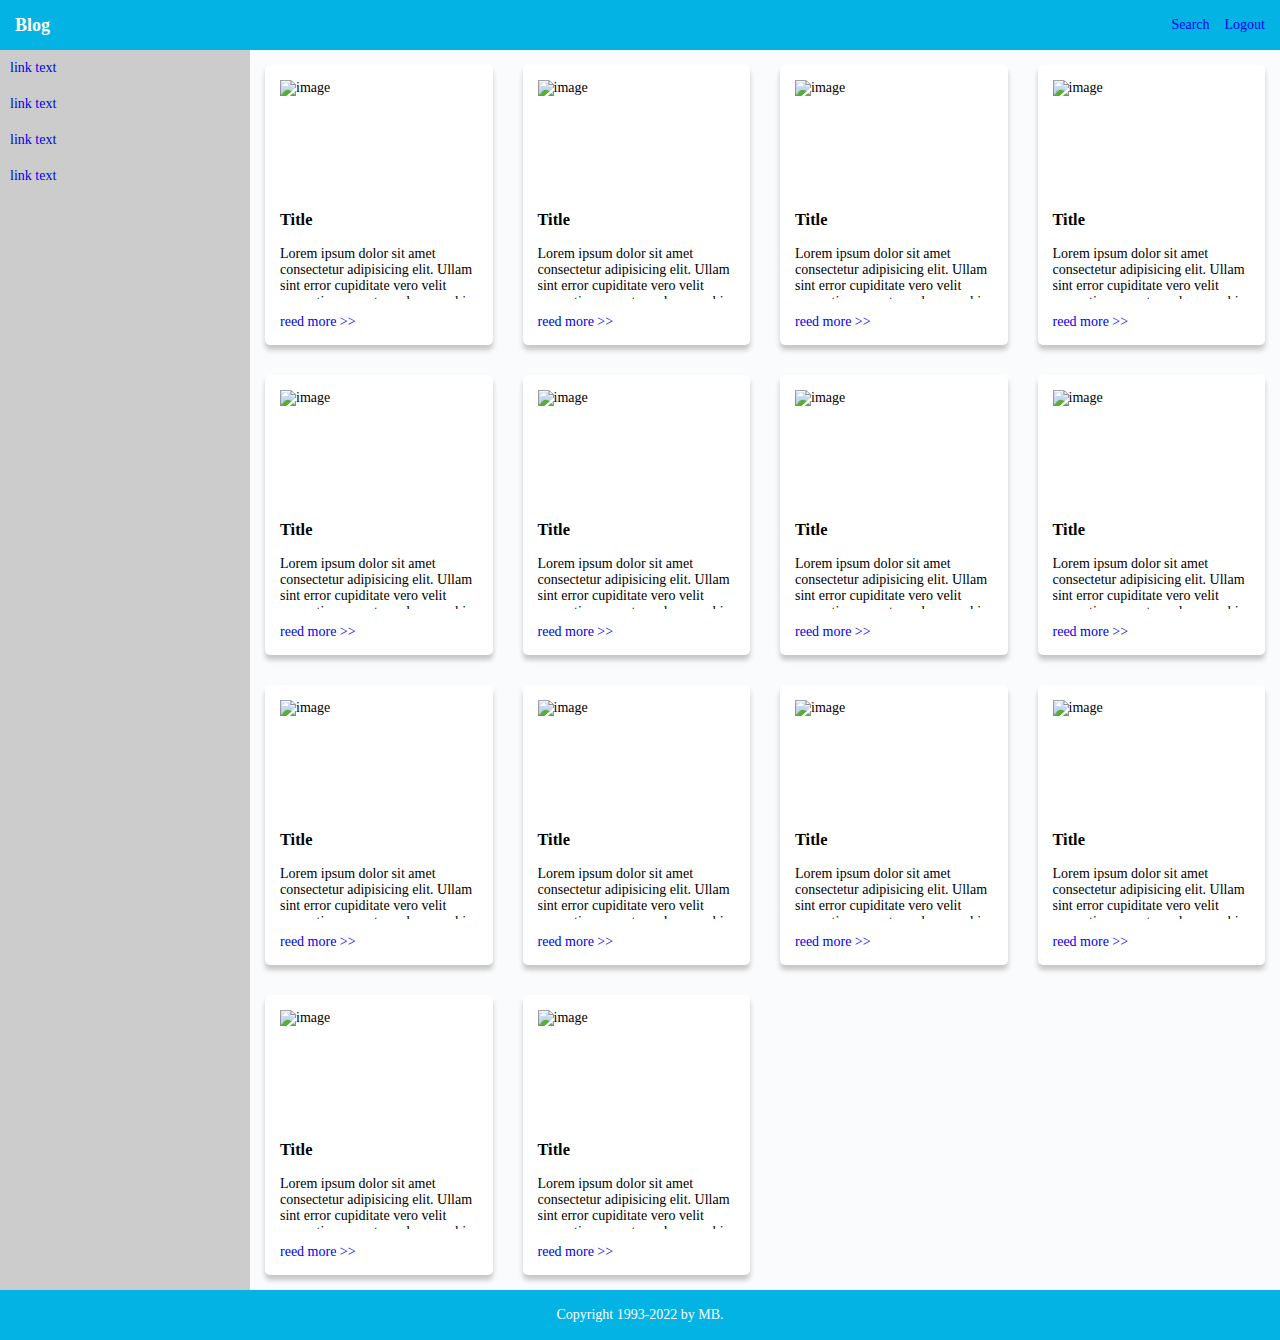
==== index.html @ 2aff07d1 "first commit" ====
<!DOCTYPE html>
<html lang="en">

<head>
    <meta charset="UTF-8">
    <meta http-equiv="X-UA-Compatible" content="IE=edge">
    <meta name="viewport" content="width=device-width, initial-scale=1.0">
    <link href="./css/style.css" rel="stylesheet" />
    <title>Home</title>
</head>

<body>
    <div class="grid-container">
        <!-- START: Header -->
        <header>
            <span class="logo">Blog</span>
            <nav>
                <ul>
                    <il>
                        <a href='#'>Search</a>
                    </il>
                    <li>
                        <a href='#'>Logout</a>
                    </li>
                </ul>
            </nav>
        </header>
        <!-- END: Header -->
        <!-- START: Side menu -->
        <aside>
            <ul>
                <li><a href="./blog.html">link text</a></li>
                <li><a href="./blog.html">link text</a></li>
                <li><a href="./blog.html">link text</a></li>
                <li><a href="./blog.html">link text</a></li>
            </ul>
        </aside>
        <!-- END: Side menu -->
        <!-- START: Main -->
        <main>
            <div class="row">
                <div class="col">
                    <!-- START: Card -->
                    <div class="card">
                        <div class="image">
                            <img src="http://via.placeholder.com/640x360" alt="image">
                        </div>
                        <div class="content">
                            <h3>Title</h3>
                            <p>Lorem ipsum dolor sit amet consectetur adipisicing elit. Ullam sint error cupiditate vero
                                velit corrupti, aspernatur vel cum nobis culpa ducimus consequuntur perspiciatis quo
                                ipsam.
                                Dignissimos cum voluptas libero voluptates.
                                In assumenda aliquam eveniet, nostrum corrupti accusantium voluptatibus similique
                                reiciendis
                                esse delectus voluptas explicabo doloribus laboriosam, veniam non praesentium architecto
                                culpa illo laborum dicta cupiditate incidunt et mollitia? Earum, modi.
                                Quae voluptates assumenda ea consequatur quas, iusto provident aspernatur commodi quia
                                laborum quisquam soluta consectetur similique in nostrum alias ab repellat minus odit
                                harum?
                                Aut possimus voluptate suscipit. Iusto, recusandae?</p>
                            <a href="./blog.html">reed more >></a>
                        </div>
                    </div>
                    <!-- END: Card -->
                </div>
                <div class="col">
                    <!-- START: Card -->
                    <div class="card">
                        <div class="image">
                            <img src="http://via.placeholder.com/640x360" alt="image">
                        </div>
                        <div class="content">
                            <h3>Title</h3>
                            <p>Lorem ipsum dolor sit amet consectetur adipisicing elit. Ullam sint error cupiditate vero
                                velit corrupti, aspernatur vel cum nobis culpa ducimus consequuntur perspiciatis quo
                                ipsam.
                                Dignissimos cum voluptas libero voluptates.
                                In assumenda aliquam eveniet, nostrum corrupti accusantium voluptatibus similique
                                reiciendis
                                esse delectus voluptas explicabo doloribus laboriosam, veniam non praesentium architecto
                                culpa illo laborum dicta cupiditate incidunt et mollitia? Earum, modi.
                                Quae voluptates assumenda ea consequatur quas, iusto provident aspernatur commodi quia
                                laborum quisquam soluta consectetur similique in nostrum alias ab repellat minus odit
                                harum?
                                Aut possimus voluptate suscipit. Iusto, recusandae?</p>
                            <a href="./blog.html">reed more >></a>
                        </div>
                    </div>
                    <!-- END: Card -->
                </div>
                <div class="col">
                    <!-- START: Card -->
                    <div class="card">
                        <div class="image">
                            <img src="http://via.placeholder.com/640x360" alt="image">
                        </div>
                        <div class="content">
                            <h3>Title</h3>
                            <p>Lorem ipsum dolor sit amet consectetur adipisicing elit. Ullam sint error cupiditate vero
                                velit corrupti, aspernatur vel cum nobis culpa ducimus consequuntur perspiciatis quo
                                ipsam.
                                Dignissimos cum voluptas libero voluptates.
                                In assumenda aliquam eveniet, nostrum corrupti accusantium voluptatibus similique
                                reiciendis
                                esse delectus voluptas explicabo doloribus laboriosam, veniam non praesentium architecto
                                culpa illo laborum dicta cupiditate incidunt et mollitia? Earum, modi.
                                Quae voluptates assumenda ea consequatur quas, iusto provident aspernatur commodi quia
                                laborum quisquam soluta consectetur similique in nostrum alias ab repellat minus odit
                                harum?
                                Aut possimus voluptate suscipit. Iusto, recusandae?</p>
                            <a href="./blog.html">reed more >></a>
                        </div>
                    </div>
                    <!-- END: Card -->
                </div>
                <div class="col">
                    <!-- START: Card -->
                    <div class="card">
                        <div class="image">
                            <img src="http://via.placeholder.com/640x360" alt="image">
                        </div>
                        <div class="content">
                            <h3>Title</h3>
                            <p>Lorem ipsum dolor sit amet consectetur adipisicing elit. Ullam sint error cupiditate vero
                                velit corrupti, aspernatur vel cum nobis culpa ducimus consequuntur perspiciatis quo
                                ipsam.
                                Dignissimos cum voluptas libero voluptates.
                                In assumenda aliquam eveniet, nostrum corrupti accusantium voluptatibus similique
                                reiciendis
                                esse delectus voluptas explicabo doloribus laboriosam, veniam non praesentium architecto
                                culpa illo laborum dicta cupiditate incidunt et mollitia? Earum, modi.
                                Quae voluptates assumenda ea consequatur quas, iusto provident aspernatur commodi quia
                                laborum quisquam soluta consectetur similique in nostrum alias ab repellat minus odit
                                harum?
                                Aut possimus voluptate suscipit. Iusto, recusandae?</p>
                            <a href="./blog.html">reed more >></a>
                        </div>
                    </div>
                    <!-- END: Card -->
                </div>
                <div class="col">
                    <!-- START: Card -->
                    <div class="card">
                        <div class="image">
                            <img src="http://via.placeholder.com/640x360" alt="image">
                        </div>
                        <div class="content">
                            <h3>Title</h3>
                            <p>Lorem ipsum dolor sit amet consectetur adipisicing elit. Ullam sint error cupiditate vero
                                velit corrupti, aspernatur vel cum nobis culpa ducimus consequuntur perspiciatis quo
                                ipsam.
                                Dignissimos cum voluptas libero voluptates.
                                In assumenda aliquam eveniet, nostrum corrupti accusantium voluptatibus similique
                                reiciendis
                                esse delectus voluptas explicabo doloribus laboriosam, veniam non praesentium architecto
                                culpa illo laborum dicta cupiditate incidunt et mollitia? Earum, modi.
                                Quae voluptates assumenda ea consequatur quas, iusto provident aspernatur commodi quia
                                laborum quisquam soluta consectetur similique in nostrum alias ab repellat minus odit
                                harum?
                                Aut possimus voluptate suscipit. Iusto, recusandae?</p>
                            <a href="./blog.html">reed more >></a>
                        </div>
                    </div>
                    <!-- END: Card -->
                </div>
                <div class="col">
                    <!-- START: Card -->
                    <div class="card">
                        <div class="image">
                            <img src="http://via.placeholder.com/640x360" alt="image">
                        </div>
                        <div class="content">
                            <h3>Title</h3>
                            <p>Lorem ipsum dolor sit amet consectetur adipisicing elit. Ullam sint error cupiditate vero
                                velit corrupti, aspernatur vel cum nobis culpa ducimus consequuntur perspiciatis quo
                                ipsam.
                                Dignissimos cum voluptas libero voluptates.
                                In assumenda aliquam eveniet, nostrum corrupti accusantium voluptatibus similique
                                reiciendis
                                esse delectus voluptas explicabo doloribus laboriosam, veniam non praesentium architecto
                                culpa illo laborum dicta cupiditate incidunt et mollitia? Earum, modi.
                                Quae voluptates assumenda ea consequatur quas, iusto provident aspernatur commodi quia
                                laborum quisquam soluta consectetur similique in nostrum alias ab repellat minus odit
                                harum?
                                Aut possimus voluptate suscipit. Iusto, recusandae?</p>
                            <a href="./blog.html">reed more >></a>
                        </div>
                    </div>
                    <!-- END: Card -->
                </div>
                <div class="col">
                    <!-- START: Card -->
                    <div class="card">
                        <div class="image">
                            <img src="http://via.placeholder.com/640x360" alt="image">
                        </div>
                        <div class="content">
                            <h3>Title</h3>
                            <p>Lorem ipsum dolor sit amet consectetur adipisicing elit. Ullam sint error cupiditate vero
                                velit corrupti, aspernatur vel cum nobis culpa ducimus consequuntur perspiciatis quo
                                ipsam.
                                Dignissimos cum voluptas libero voluptates.
                                In assumenda aliquam eveniet, nostrum corrupti accusantium voluptatibus similique
                                reiciendis
                                esse delectus voluptas explicabo doloribus laboriosam, veniam non praesentium architecto
                                culpa illo laborum dicta cupiditate incidunt et mollitia? Earum, modi.
                                Quae voluptates assumenda ea consequatur quas, iusto provident aspernatur commodi quia
                                laborum quisquam soluta consectetur similique in nostrum alias ab repellat minus odit
                                harum?
                                Aut possimus voluptate suscipit. Iusto, recusandae?</p>
                            <a href="./blog.html">reed more >></a>
                        </div>
                    </div>
                    <!-- END: Card -->
                </div>
                <div class="col">
                    <!-- START: Card -->
                    <div class="card">
                        <div class="image">
                            <img src="http://via.placeholder.com/640x360" alt="image">
                        </div>
                        <div class="content">
                            <h3>Title</h3>
                            <p>Lorem ipsum dolor sit amet consectetur adipisicing elit. Ullam sint error cupiditate vero
                                velit corrupti, aspernatur vel cum nobis culpa ducimus consequuntur perspiciatis quo
                                ipsam.
                                Dignissimos cum voluptas libero voluptates.
                                In assumenda aliquam eveniet, nostrum corrupti accusantium voluptatibus similique
                                reiciendis
                                esse delectus voluptas explicabo doloribus laboriosam, veniam non praesentium architecto
                                culpa illo laborum dicta cupiditate incidunt et mollitia? Earum, modi.
                                Quae voluptates assumenda ea consequatur quas, iusto provident aspernatur commodi quia
                                laborum quisquam soluta consectetur similique in nostrum alias ab repellat minus odit
                                harum?
                                Aut possimus voluptate suscipit. Iusto, recusandae?</p>
                            <a href="./blog.html">reed more >></a>
                        </div>
                    </div>
                    <!-- END: Card -->
                </div>
                <div class="col">
                    <!-- START: Card -->
                    <div class="card">
                        <div class="image">
                            <img src="http://via.placeholder.com/640x360" alt="image">
                        </div>
                        <div class="content">
                            <h3>Title</h3>
                            <p>Lorem ipsum dolor sit amet consectetur adipisicing elit. Ullam sint error cupiditate vero
                                velit corrupti, aspernatur vel cum nobis culpa ducimus consequuntur perspiciatis quo
                                ipsam.
                                Dignissimos cum voluptas libero voluptates.
                                In assumenda aliquam eveniet, nostrum corrupti accusantium voluptatibus similique
                                reiciendis
                                esse delectus voluptas explicabo doloribus laboriosam, veniam non praesentium architecto
                                culpa illo laborum dicta cupiditate incidunt et mollitia? Earum, modi.
                                Quae voluptates assumenda ea consequatur quas, iusto provident aspernatur commodi quia
                                laborum quisquam soluta consectetur similique in nostrum alias ab repellat minus odit
                                harum?
                                Aut possimus voluptate suscipit. Iusto, recusandae?</p>
                            <a href="./blog.html">reed more >></a>
                        </div>
                    </div>
                    <!-- END: Card -->
                </div>
                <div class="col">
                    <!-- START: Card -->
                    <div class="card">
                        <div class="image">
                            <img src="http://via.placeholder.com/640x360" alt="image">
                        </div>
                        <div class="content">
                            <h3>Title</h3>
                            <p>Lorem ipsum dolor sit amet consectetur adipisicing elit. Ullam sint error cupiditate vero
                                velit corrupti, aspernatur vel cum nobis culpa ducimus consequuntur perspiciatis quo
                                ipsam.
                                Dignissimos cum voluptas libero voluptates.
                                In assumenda aliquam eveniet, nostrum corrupti accusantium voluptatibus similique
                                reiciendis
                                esse delectus voluptas explicabo doloribus laboriosam, veniam non praesentium architecto
                                culpa illo laborum dicta cupiditate incidunt et mollitia? Earum, modi.
                                Quae voluptates assumenda ea consequatur quas, iusto provident aspernatur commodi quia
                                laborum quisquam soluta consectetur similique in nostrum alias ab repellat minus odit
                                harum?
                                Aut possimus voluptate suscipit. Iusto, recusandae?</p>
                            <a href="./blog.html">reed more >></a>
                        </div>
                    </div>
                    <!-- END: Card -->
                </div>
                <div class="col">
                    <!-- START: Card -->
                    <div class="card">
                        <div class="image">
                            <img src="http://via.placeholder.com/640x360" alt="image">
                        </div>
                        <div class="content">
                            <h3>Title</h3>
                            <p>Lorem ipsum dolor sit amet consectetur adipisicing elit. Ullam sint error cupiditate vero
                                velit corrupti, aspernatur vel cum nobis culpa ducimus consequuntur perspiciatis quo
                                ipsam.
                                Dignissimos cum voluptas libero voluptates.
                                In assumenda aliquam eveniet, nostrum corrupti accusantium voluptatibus similique
                                reiciendis
                                esse delectus voluptas explicabo doloribus laboriosam, veniam non praesentium architecto
                                culpa illo laborum dicta cupiditate incidunt et mollitia? Earum, modi.
                                Quae voluptates assumenda ea consequatur quas, iusto provident aspernatur commodi quia
                                laborum quisquam soluta consectetur similique in nostrum alias ab repellat minus odit
                                harum?
                                Aut possimus voluptate suscipit. Iusto, recusandae?</p>
                            <a href="./blog.html">reed more >></a>
                        </div>
                    </div>
                    <!-- END: Card -->
                </div>
                <div class="col">
                    <!-- START: Card -->
                    <div class="card">
                        <div class="image">
                            <img src="http://via.placeholder.com/640x360" alt="image">
                        </div>
                        <div class="content">
                            <h3>Title</h3>
                            <p>Lorem ipsum dolor sit amet consectetur adipisicing elit. Ullam sint error cupiditate vero
                                velit corrupti, aspernatur vel cum nobis culpa ducimus consequuntur perspiciatis quo
                                ipsam.
                                Dignissimos cum voluptas libero voluptates.
                                In assumenda aliquam eveniet, nostrum corrupti accusantium voluptatibus similique
                                reiciendis
                                esse delectus voluptas explicabo doloribus laboriosam, veniam non praesentium architecto
                                culpa illo laborum dicta cupiditate incidunt et mollitia? Earum, modi.
                                Quae voluptates assumenda ea consequatur quas, iusto provident aspernatur commodi quia
                                laborum quisquam soluta consectetur similique in nostrum alias ab repellat minus odit
                                harum?
                                Aut possimus voluptate suscipit. Iusto, recusandae?</p>
                            <a href="./blog.html">reed more >></a>
                        </div>
                    </div>
                    <!-- END: Card -->
                </div>
                <div class="col">
                    <!-- START: Card -->
                    <div class="card">
                        <div class="image">
                            <img src="http://via.placeholder.com/640x360" alt="image">
                        </div>
                        <div class="content">
                            <h3>Title</h3>
                            <p>Lorem ipsum dolor sit amet consectetur adipisicing elit. Ullam sint error cupiditate vero
                                velit corrupti, aspernatur vel cum nobis culpa ducimus consequuntur perspiciatis quo
                                ipsam.
                                Dignissimos cum voluptas libero voluptates.
                                In assumenda aliquam eveniet, nostrum corrupti accusantium voluptatibus similique
                                reiciendis
                                esse delectus voluptas explicabo doloribus laboriosam, veniam non praesentium architecto
                                culpa illo laborum dicta cupiditate incidunt et mollitia? Earum, modi.
                                Quae voluptates assumenda ea consequatur quas, iusto provident aspernatur commodi quia
                                laborum quisquam soluta consectetur similique in nostrum alias ab repellat minus odit
                                harum?
                                Aut possimus voluptate suscipit. Iusto, recusandae?</p>
                            <a href="./blog.html">reed more >></a>
                        </div>
                    </div>
                    <!-- END: Card -->
                </div>
                <div class="col">
                    <!-- START: Card -->
                    <div class="card">
                        <div class="image">
                            <img src="http://via.placeholder.com/640x360" alt="image">
                        </div>
                        <div class="content">
                            <h3>Title</h3>
                            <p>Lorem ipsum dolor sit amet consectetur adipisicing elit. Ullam sint error cupiditate vero
                                velit corrupti, aspernatur vel cum nobis culpa ducimus consequuntur perspiciatis quo
                                ipsam.
                                Dignissimos cum voluptas libero voluptates.
                                In assumenda aliquam eveniet, nostrum corrupti accusantium voluptatibus similique
                                reiciendis
                                esse delectus voluptas explicabo doloribus laboriosam, veniam non praesentium architecto
                                culpa illo laborum dicta cupiditate incidunt et mollitia? Earum, modi.
                                Quae voluptates assumenda ea consequatur quas, iusto provident aspernatur commodi quia
                                laborum quisquam soluta consectetur similique in nostrum alias ab repellat minus odit
                                harum?
                                Aut possimus voluptate suscipit. Iusto, recusandae?</p>
                            <a href="./blog.html">reed more >></a>
                        </div>
                    </div>
                    <!-- END: Card -->
                </div>
            </div>
        </main>
        <!-- END: Main -->
        <!-- START: Footer -->
        <footer>
            Copyright 1993-2022 by MB.
        </footer>
        <!-- END: Footer -->
    </div>
</body>

</html>
---- css/style.css ----
/* Set generale styles */
* {
    box-sizing: border-box;
}

/* Set body and html styles */
html,
body {
    width: 100%;
    height: 100%;
    padding: 0;
    margin: 0;
    font-size: 14px;
    background-color: #fafbfc;
}

/* Set home container styles */
.grid-container {
    height: 100%;
    display: grid;
    grid-template-areas:
        'header header header header header header'
        'menu main main main  main  main'
        'footer footer footer footer footer footer';
    grid-template-rows: 50px auto 50px;
    grid-template-columns: 250px auto auto auto auto auto;
}

header {
    grid-area: header;
    display: flex;
    justify-content: space-between;
    padding: 10px 15px;
    align-items: center;
    background-color: #02b3e3;
    color: #fff;
}

aside {
    background-color: #ccc;
    grid-area: menu;
}

main {
    grid-area: main;
}

footer {
    color: #fff;
    text-align: center;
    background-color: #02b3e3;
    line-height: 50px;
    grid-area: footer;
}

/* Reset ul tag styles */
ul {
    padding: 0;
    margin: 0;
    list-style: none;
}

a {
    text-decoration: none;
}

header ul {
    display: flex;
}

header ul li {
    margin-left: 15px;
}

.logo {
    font-size: 18px;
    font-weight: bold;
}

aside ul li {
    padding: 10px;
}

.row {
    display: flex;
    flex-wrap: wrap;
}

.col {
    width: 100%;
    padding: 15px;
}

.card{
    width: 100%;
    padding: 15px;
    background-color: #fff;
    border-radius: 5px;
    box-shadow: 0px 5px 5px #c6c6c6;
}

.image{
    width: 100%;
    height: 120px;
    margin-bottom: 10px;
    overflow: hidden;
}

img {
    width: 100%;
    height: 100%;
    object-fit: cover;
}

.content{
    height: 120px;
    display: flex;
    flex-direction: column;
    justify-content: space-between;
}

.content h3{
    margin-top: 0;
    margin-bottom: 10px;
}

.content p{
    height: 53px;
    margin-top: 0;
    margin-bottom: 10px;
    overflow: hidden;
}

@media(min-width: 901px) {
    .col {
        width: 25%;
    }
}

@media(min-width: 600px) and (max-width: 900px){
    .col {
        width: 50%;
    }
}

@media(max-width: 600px) {
    .grid-container {
        grid-template-areas:
            'header header header header header header'
            'main main main main  main  main'
            'menu menu menu menu menu menu'
            'footer footer footer footer footer footer';
        grid-template-rows: 50px auto 40px 50px;
    }

    aside ul {
        height: 100%;
        display: flex;
        align-items: center;
    }

}

.blog-container{
    padding: 15px;
}

.blog-image{
    width: 50%;
    height: 150px;
    margin-bottom: 10px;
    overflow: hidden;
}
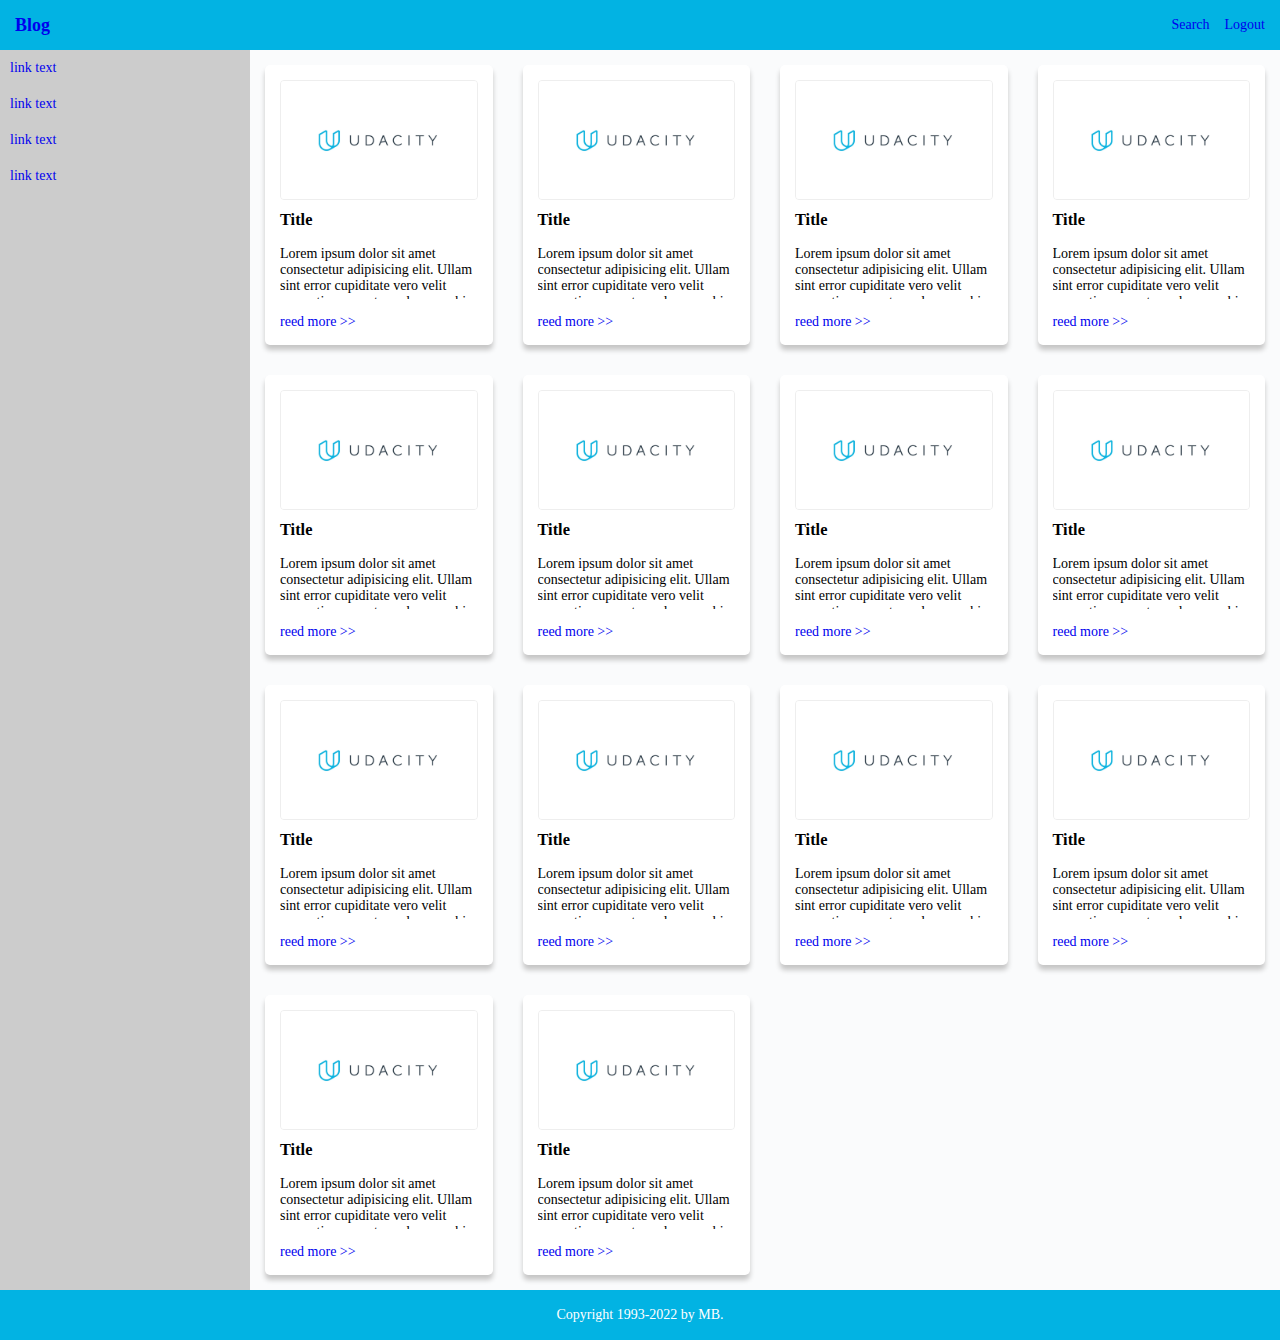
==== commit 532c41e6: "fix comments" ====
--- a/index.html
+++ b/index.html
@@ -5,7 +5,7 @@
     <meta charset="UTF-8">
     <meta http-equiv="X-UA-Compatible" content="IE=edge">
     <meta name="viewport" content="width=device-width, initial-scale=1.0">
-    <link href="./css/style.css" rel="stylesheet" />
+    <link href="./css/index.css" rel="stylesheet" />
     <title>Home</title>
 </head>
 
@@ -13,7 +13,7 @@
     <div class="grid-container">
         <!-- START: Header -->
         <header>
-            <span class="logo">Blog</span>
+            <a href="./index.html" class="logo">Blog</span>
             <nav>
                 <ul>
                     <il>
@@ -43,332 +43,332 @@
                     <!-- START: Card -->
                     <div class="card">
                         <div class="image">
-                            <img src="http://via.placeholder.com/640x360" alt="image">
-                        </div>
-                        <div class="content">
-                            <h3>Title</h3>
-                            <p>Lorem ipsum dolor sit amet consectetur adipisicing elit. Ullam sint error cupiditate vero
-                                velit corrupti, aspernatur vel cum nobis culpa ducimus consequuntur perspiciatis quo
-                                ipsam.
-                                Dignissimos cum voluptas libero voluptates.
-                                In assumenda aliquam eveniet, nostrum corrupti accusantium voluptatibus similique
-                                reiciendis
-                                esse delectus voluptas explicabo doloribus laboriosam, veniam non praesentium architecto
-                                culpa illo laborum dicta cupiditate incidunt et mollitia? Earum, modi.
-                                Quae voluptates assumenda ea consequatur quas, iusto provident aspernatur commodi quia
-                                laborum quisquam soluta consectetur similique in nostrum alias ab repellat minus odit
-                                harum?
-                                Aut possimus voluptate suscipit. Iusto, recusandae?</p>
-                            <a href="./blog.html">reed more >></a>
-                        </div>
-                    </div>
-                    <!-- END: Card -->
-                </div>
-                <div class="col">
-                    <!-- START: Card -->
-                    <div class="card">
-                        <div class="image">
-                            <img src="http://via.placeholder.com/640x360" alt="image">
-                        </div>
-                        <div class="content">
-                            <h3>Title</h3>
-                            <p>Lorem ipsum dolor sit amet consectetur adipisicing elit. Ullam sint error cupiditate vero
-                                velit corrupti, aspernatur vel cum nobis culpa ducimus consequuntur perspiciatis quo
-                                ipsam.
-                                Dignissimos cum voluptas libero voluptates.
-                                In assumenda aliquam eveniet, nostrum corrupti accusantium voluptatibus similique
-                                reiciendis
-                                esse delectus voluptas explicabo doloribus laboriosam, veniam non praesentium architecto
-                                culpa illo laborum dicta cupiditate incidunt et mollitia? Earum, modi.
-                                Quae voluptates assumenda ea consequatur quas, iusto provident aspernatur commodi quia
-                                laborum quisquam soluta consectetur similique in nostrum alias ab repellat minus odit
-                                harum?
-                                Aut possimus voluptate suscipit. Iusto, recusandae?</p>
-                            <a href="./blog.html">reed more >></a>
-                        </div>
-                    </div>
-                    <!-- END: Card -->
-                </div>
-                <div class="col">
-                    <!-- START: Card -->
-                    <div class="card">
-                        <div class="image">
-                            <img src="http://via.placeholder.com/640x360" alt="image">
-                        </div>
-                        <div class="content">
-                            <h3>Title</h3>
-                            <p>Lorem ipsum dolor sit amet consectetur adipisicing elit. Ullam sint error cupiditate vero
-                                velit corrupti, aspernatur vel cum nobis culpa ducimus consequuntur perspiciatis quo
-                                ipsam.
-                                Dignissimos cum voluptas libero voluptates.
-                                In assumenda aliquam eveniet, nostrum corrupti accusantium voluptatibus similique
-                                reiciendis
-                                esse delectus voluptas explicabo doloribus laboriosam, veniam non praesentium architecto
-                                culpa illo laborum dicta cupiditate incidunt et mollitia? Earum, modi.
-                                Quae voluptates assumenda ea consequatur quas, iusto provident aspernatur commodi quia
-                                laborum quisquam soluta consectetur similique in nostrum alias ab repellat minus odit
-                                harum?
-                                Aut possimus voluptate suscipit. Iusto, recusandae?</p>
-                            <a href="./blog.html">reed more >></a>
-                        </div>
-                    </div>
-                    <!-- END: Card -->
-                </div>
-                <div class="col">
-                    <!-- START: Card -->
-                    <div class="card">
-                        <div class="image">
-                            <img src="http://via.placeholder.com/640x360" alt="image">
-                        </div>
-                        <div class="content">
-                            <h3>Title</h3>
-                            <p>Lorem ipsum dolor sit amet consectetur adipisicing elit. Ullam sint error cupiditate vero
-                                velit corrupti, aspernatur vel cum nobis culpa ducimus consequuntur perspiciatis quo
-                                ipsam.
-                                Dignissimos cum voluptas libero voluptates.
-                                In assumenda aliquam eveniet, nostrum corrupti accusantium voluptatibus similique
-                                reiciendis
-                                esse delectus voluptas explicabo doloribus laboriosam, veniam non praesentium architecto
-                                culpa illo laborum dicta cupiditate incidunt et mollitia? Earum, modi.
-                                Quae voluptates assumenda ea consequatur quas, iusto provident aspernatur commodi quia
-                                laborum quisquam soluta consectetur similique in nostrum alias ab repellat minus odit
-                                harum?
-                                Aut possimus voluptate suscipit. Iusto, recusandae?</p>
-                            <a href="./blog.html">reed more >></a>
-                        </div>
-                    </div>
-                    <!-- END: Card -->
-                </div>
-                <div class="col">
-                    <!-- START: Card -->
-                    <div class="card">
-                        <div class="image">
-                            <img src="http://via.placeholder.com/640x360" alt="image">
-                        </div>
-                        <div class="content">
-                            <h3>Title</h3>
-                            <p>Lorem ipsum dolor sit amet consectetur adipisicing elit. Ullam sint error cupiditate vero
-                                velit corrupti, aspernatur vel cum nobis culpa ducimus consequuntur perspiciatis quo
-                                ipsam.
-                                Dignissimos cum voluptas libero voluptates.
-                                In assumenda aliquam eveniet, nostrum corrupti accusantium voluptatibus similique
-                                reiciendis
-                                esse delectus voluptas explicabo doloribus laboriosam, veniam non praesentium architecto
-                                culpa illo laborum dicta cupiditate incidunt et mollitia? Earum, modi.
-                                Quae voluptates assumenda ea consequatur quas, iusto provident aspernatur commodi quia
-                                laborum quisquam soluta consectetur similique in nostrum alias ab repellat minus odit
-                                harum?
-                                Aut possimus voluptate suscipit. Iusto, recusandae?</p>
-                            <a href="./blog.html">reed more >></a>
-                        </div>
-                    </div>
-                    <!-- END: Card -->
-                </div>
-                <div class="col">
-                    <!-- START: Card -->
-                    <div class="card">
-                        <div class="image">
-                            <img src="http://via.placeholder.com/640x360" alt="image">
-                        </div>
-                        <div class="content">
-                            <h3>Title</h3>
-                            <p>Lorem ipsum dolor sit amet consectetur adipisicing elit. Ullam sint error cupiditate vero
-                                velit corrupti, aspernatur vel cum nobis culpa ducimus consequuntur perspiciatis quo
-                                ipsam.
-                                Dignissimos cum voluptas libero voluptates.
-                                In assumenda aliquam eveniet, nostrum corrupti accusantium voluptatibus similique
-                                reiciendis
-                                esse delectus voluptas explicabo doloribus laboriosam, veniam non praesentium architecto
-                                culpa illo laborum dicta cupiditate incidunt et mollitia? Earum, modi.
-                                Quae voluptates assumenda ea consequatur quas, iusto provident aspernatur commodi quia
-                                laborum quisquam soluta consectetur similique in nostrum alias ab repellat minus odit
-                                harum?
-                                Aut possimus voluptate suscipit. Iusto, recusandae?</p>
-                            <a href="./blog.html">reed more >></a>
-                        </div>
-                    </div>
-                    <!-- END: Card -->
-                </div>
-                <div class="col">
-                    <!-- START: Card -->
-                    <div class="card">
-                        <div class="image">
-                            <img src="http://via.placeholder.com/640x360" alt="image">
-                        </div>
-                        <div class="content">
-                            <h3>Title</h3>
-                            <p>Lorem ipsum dolor sit amet consectetur adipisicing elit. Ullam sint error cupiditate vero
-                                velit corrupti, aspernatur vel cum nobis culpa ducimus consequuntur perspiciatis quo
-                                ipsam.
-                                Dignissimos cum voluptas libero voluptates.
-                                In assumenda aliquam eveniet, nostrum corrupti accusantium voluptatibus similique
-                                reiciendis
-                                esse delectus voluptas explicabo doloribus laboriosam, veniam non praesentium architecto
-                                culpa illo laborum dicta cupiditate incidunt et mollitia? Earum, modi.
-                                Quae voluptates assumenda ea consequatur quas, iusto provident aspernatur commodi quia
-                                laborum quisquam soluta consectetur similique in nostrum alias ab repellat minus odit
-                                harum?
-                                Aut possimus voluptate suscipit. Iusto, recusandae?</p>
-                            <a href="./blog.html">reed more >></a>
-                        </div>
-                    </div>
-                    <!-- END: Card -->
-                </div>
-                <div class="col">
-                    <!-- START: Card -->
-                    <div class="card">
-                        <div class="image">
-                            <img src="http://via.placeholder.com/640x360" alt="image">
-                        </div>
-                        <div class="content">
-                            <h3>Title</h3>
-                            <p>Lorem ipsum dolor sit amet consectetur adipisicing elit. Ullam sint error cupiditate vero
-                                velit corrupti, aspernatur vel cum nobis culpa ducimus consequuntur perspiciatis quo
-                                ipsam.
-                                Dignissimos cum voluptas libero voluptates.
-                                In assumenda aliquam eveniet, nostrum corrupti accusantium voluptatibus similique
-                                reiciendis
-                                esse delectus voluptas explicabo doloribus laboriosam, veniam non praesentium architecto
-                                culpa illo laborum dicta cupiditate incidunt et mollitia? Earum, modi.
-                                Quae voluptates assumenda ea consequatur quas, iusto provident aspernatur commodi quia
-                                laborum quisquam soluta consectetur similique in nostrum alias ab repellat minus odit
-                                harum?
-                                Aut possimus voluptate suscipit. Iusto, recusandae?</p>
-                            <a href="./blog.html">reed more >></a>
-                        </div>
-                    </div>
-                    <!-- END: Card -->
-                </div>
-                <div class="col">
-                    <!-- START: Card -->
-                    <div class="card">
-                        <div class="image">
-                            <img src="http://via.placeholder.com/640x360" alt="image">
-                        </div>
-                        <div class="content">
-                            <h3>Title</h3>
-                            <p>Lorem ipsum dolor sit amet consectetur adipisicing elit. Ullam sint error cupiditate vero
-                                velit corrupti, aspernatur vel cum nobis culpa ducimus consequuntur perspiciatis quo
-                                ipsam.
-                                Dignissimos cum voluptas libero voluptates.
-                                In assumenda aliquam eveniet, nostrum corrupti accusantium voluptatibus similique
-                                reiciendis
-                                esse delectus voluptas explicabo doloribus laboriosam, veniam non praesentium architecto
-                                culpa illo laborum dicta cupiditate incidunt et mollitia? Earum, modi.
-                                Quae voluptates assumenda ea consequatur quas, iusto provident aspernatur commodi quia
-                                laborum quisquam soluta consectetur similique in nostrum alias ab repellat minus odit
-                                harum?
-                                Aut possimus voluptate suscipit. Iusto, recusandae?</p>
-                            <a href="./blog.html">reed more >></a>
-                        </div>
-                    </div>
-                    <!-- END: Card -->
-                </div>
-                <div class="col">
-                    <!-- START: Card -->
-                    <div class="card">
-                        <div class="image">
-                            <img src="http://via.placeholder.com/640x360" alt="image">
-                        </div>
-                        <div class="content">
-                            <h3>Title</h3>
-                            <p>Lorem ipsum dolor sit amet consectetur adipisicing elit. Ullam sint error cupiditate vero
-                                velit corrupti, aspernatur vel cum nobis culpa ducimus consequuntur perspiciatis quo
-                                ipsam.
-                                Dignissimos cum voluptas libero voluptates.
-                                In assumenda aliquam eveniet, nostrum corrupti accusantium voluptatibus similique
-                                reiciendis
-                                esse delectus voluptas explicabo doloribus laboriosam, veniam non praesentium architecto
-                                culpa illo laborum dicta cupiditate incidunt et mollitia? Earum, modi.
-                                Quae voluptates assumenda ea consequatur quas, iusto provident aspernatur commodi quia
-                                laborum quisquam soluta consectetur similique in nostrum alias ab repellat minus odit
-                                harum?
-                                Aut possimus voluptate suscipit. Iusto, recusandae?</p>
-                            <a href="./blog.html">reed more >></a>
-                        </div>
-                    </div>
-                    <!-- END: Card -->
-                </div>
-                <div class="col">
-                    <!-- START: Card -->
-                    <div class="card">
-                        <div class="image">
-                            <img src="http://via.placeholder.com/640x360" alt="image">
-                        </div>
-                        <div class="content">
-                            <h3>Title</h3>
-                            <p>Lorem ipsum dolor sit amet consectetur adipisicing elit. Ullam sint error cupiditate vero
-                                velit corrupti, aspernatur vel cum nobis culpa ducimus consequuntur perspiciatis quo
-                                ipsam.
-                                Dignissimos cum voluptas libero voluptates.
-                                In assumenda aliquam eveniet, nostrum corrupti accusantium voluptatibus similique
-                                reiciendis
-                                esse delectus voluptas explicabo doloribus laboriosam, veniam non praesentium architecto
-                                culpa illo laborum dicta cupiditate incidunt et mollitia? Earum, modi.
-                                Quae voluptates assumenda ea consequatur quas, iusto provident aspernatur commodi quia
-                                laborum quisquam soluta consectetur similique in nostrum alias ab repellat minus odit
-                                harum?
-                                Aut possimus voluptate suscipit. Iusto, recusandae?</p>
-                            <a href="./blog.html">reed more >></a>
-                        </div>
-                    </div>
-                    <!-- END: Card -->
-                </div>
-                <div class="col">
-                    <!-- START: Card -->
-                    <div class="card">
-                        <div class="image">
-                            <img src="http://via.placeholder.com/640x360" alt="image">
-                        </div>
-                        <div class="content">
-                            <h3>Title</h3>
-                            <p>Lorem ipsum dolor sit amet consectetur adipisicing elit. Ullam sint error cupiditate vero
-                                velit corrupti, aspernatur vel cum nobis culpa ducimus consequuntur perspiciatis quo
-                                ipsam.
-                                Dignissimos cum voluptas libero voluptates.
-                                In assumenda aliquam eveniet, nostrum corrupti accusantium voluptatibus similique
-                                reiciendis
-                                esse delectus voluptas explicabo doloribus laboriosam, veniam non praesentium architecto
-                                culpa illo laborum dicta cupiditate incidunt et mollitia? Earum, modi.
-                                Quae voluptates assumenda ea consequatur quas, iusto provident aspernatur commodi quia
-                                laborum quisquam soluta consectetur similique in nostrum alias ab repellat minus odit
-                                harum?
-                                Aut possimus voluptate suscipit. Iusto, recusandae?</p>
-                            <a href="./blog.html">reed more >></a>
-                        </div>
-                    </div>
-                    <!-- END: Card -->
-                </div>
-                <div class="col">
-                    <!-- START: Card -->
-                    <div class="card">
-                        <div class="image">
-                            <img src="http://via.placeholder.com/640x360" alt="image">
-                        </div>
-                        <div class="content">
-                            <h3>Title</h3>
-                            <p>Lorem ipsum dolor sit amet consectetur adipisicing elit. Ullam sint error cupiditate vero
-                                velit corrupti, aspernatur vel cum nobis culpa ducimus consequuntur perspiciatis quo
-                                ipsam.
-                                Dignissimos cum voluptas libero voluptates.
-                                In assumenda aliquam eveniet, nostrum corrupti accusantium voluptatibus similique
-                                reiciendis
-                                esse delectus voluptas explicabo doloribus laboriosam, veniam non praesentium architecto
-                                culpa illo laborum dicta cupiditate incidunt et mollitia? Earum, modi.
-                                Quae voluptates assumenda ea consequatur quas, iusto provident aspernatur commodi quia
-                                laborum quisquam soluta consectetur similique in nostrum alias ab repellat minus odit
-                                harum?
-                                Aut possimus voluptate suscipit. Iusto, recusandae?</p>
-                            <a href="./blog.html">reed more >></a>
-                        </div>
-                    </div>
-                    <!-- END: Card -->
-                </div>
-                <div class="col">
-                    <!-- START: Card -->
-                    <div class="card">
-                        <div class="image">
-                            <img src="http://via.placeholder.com/640x360" alt="image">
+                            <img src="images/udacity_branding_4x.webp" alt="image">
+                        </div>
+                        <div class="content">
+                            <h3>Title</h3>
+                            <p>Lorem ipsum dolor sit amet consectetur adipisicing elit. Ullam sint error cupiditate vero
+                                velit corrupti, aspernatur vel cum nobis culpa ducimus consequuntur perspiciatis quo
+                                ipsam.
+                                Dignissimos cum voluptas libero voluptates.
+                                In assumenda aliquam eveniet, nostrum corrupti accusantium voluptatibus similique
+                                reiciendis
+                                esse delectus voluptas explicabo doloribus laboriosam, veniam non praesentium architecto
+                                culpa illo laborum dicta cupiditate incidunt et mollitia? Earum, modi.
+                                Quae voluptates assumenda ea consequatur quas, iusto provident aspernatur commodi quia
+                                laborum quisquam soluta consectetur similique in nostrum alias ab repellat minus odit
+                                harum?
+                                Aut possimus voluptate suscipit. Iusto, recusandae?</p>
+                            <a href="./blog.html">reed more >></a>
+                        </div>
+                    </div>
+                    <!-- END: Card -->
+                </div>
+                <div class="col">
+                    <!-- START: Card -->
+                    <div class="card">
+                        <div class="image">
+                            <img src="images/udacity_branding_4x.webp" alt="image">
+                        </div>
+                        <div class="content">
+                            <h3>Title</h3>
+                            <p>Lorem ipsum dolor sit amet consectetur adipisicing elit. Ullam sint error cupiditate vero
+                                velit corrupti, aspernatur vel cum nobis culpa ducimus consequuntur perspiciatis quo
+                                ipsam.
+                                Dignissimos cum voluptas libero voluptates.
+                                In assumenda aliquam eveniet, nostrum corrupti accusantium voluptatibus similique
+                                reiciendis
+                                esse delectus voluptas explicabo doloribus laboriosam, veniam non praesentium architecto
+                                culpa illo laborum dicta cupiditate incidunt et mollitia? Earum, modi.
+                                Quae voluptates assumenda ea consequatur quas, iusto provident aspernatur commodi quia
+                                laborum quisquam soluta consectetur similique in nostrum alias ab repellat minus odit
+                                harum?
+                                Aut possimus voluptate suscipit. Iusto, recusandae?</p>
+                            <a href="./blog.html">reed more >></a>
+                        </div>
+                    </div>
+                    <!-- END: Card -->
+                </div>
+                <div class="col">
+                    <!-- START: Card -->
+                    <div class="card">
+                        <div class="image">
+                            <img src="images/udacity_branding_4x.webp" alt="image">
+                        </div>
+                        <div class="content">
+                            <h3>Title</h3>
+                            <p>Lorem ipsum dolor sit amet consectetur adipisicing elit. Ullam sint error cupiditate vero
+                                velit corrupti, aspernatur vel cum nobis culpa ducimus consequuntur perspiciatis quo
+                                ipsam.
+                                Dignissimos cum voluptas libero voluptates.
+                                In assumenda aliquam eveniet, nostrum corrupti accusantium voluptatibus similique
+                                reiciendis
+                                esse delectus voluptas explicabo doloribus laboriosam, veniam non praesentium architecto
+                                culpa illo laborum dicta cupiditate incidunt et mollitia? Earum, modi.
+                                Quae voluptates assumenda ea consequatur quas, iusto provident aspernatur commodi quia
+                                laborum quisquam soluta consectetur similique in nostrum alias ab repellat minus odit
+                                harum?
+                                Aut possimus voluptate suscipit. Iusto, recusandae?</p>
+                            <a href="./blog.html">reed more >></a>
+                        </div>
+                    </div>
+                    <!-- END: Card -->
+                </div>
+                <div class="col">
+                    <!-- START: Card -->
+                    <div class="card">
+                        <div class="image">
+                            <img src="images/udacity_branding_4x.webp" alt="image">
+                        </div>
+                        <div class="content">
+                            <h3>Title</h3>
+                            <p>Lorem ipsum dolor sit amet consectetur adipisicing elit. Ullam sint error cupiditate vero
+                                velit corrupti, aspernatur vel cum nobis culpa ducimus consequuntur perspiciatis quo
+                                ipsam.
+                                Dignissimos cum voluptas libero voluptates.
+                                In assumenda aliquam eveniet, nostrum corrupti accusantium voluptatibus similique
+                                reiciendis
+                                esse delectus voluptas explicabo doloribus laboriosam, veniam non praesentium architecto
+                                culpa illo laborum dicta cupiditate incidunt et mollitia? Earum, modi.
+                                Quae voluptates assumenda ea consequatur quas, iusto provident aspernatur commodi quia
+                                laborum quisquam soluta consectetur similique in nostrum alias ab repellat minus odit
+                                harum?
+                                Aut possimus voluptate suscipit. Iusto, recusandae?</p>
+                            <a href="./blog.html">reed more >></a>
+                        </div>
+                    </div>
+                    <!-- END: Card -->
+                </div>
+                <div class="col">
+                    <!-- START: Card -->
+                    <div class="card">
+                        <div class="image">
+                            <img src="images/udacity_branding_4x.webp" alt="image">
+                        </div>
+                        <div class="content">
+                            <h3>Title</h3>
+                            <p>Lorem ipsum dolor sit amet consectetur adipisicing elit. Ullam sint error cupiditate vero
+                                velit corrupti, aspernatur vel cum nobis culpa ducimus consequuntur perspiciatis quo
+                                ipsam.
+                                Dignissimos cum voluptas libero voluptates.
+                                In assumenda aliquam eveniet, nostrum corrupti accusantium voluptatibus similique
+                                reiciendis
+                                esse delectus voluptas explicabo doloribus laboriosam, veniam non praesentium architecto
+                                culpa illo laborum dicta cupiditate incidunt et mollitia? Earum, modi.
+                                Quae voluptates assumenda ea consequatur quas, iusto provident aspernatur commodi quia
+                                laborum quisquam soluta consectetur similique in nostrum alias ab repellat minus odit
+                                harum?
+                                Aut possimus voluptate suscipit. Iusto, recusandae?</p>
+                            <a href="./blog.html">reed more >></a>
+                        </div>
+                    </div>
+                    <!-- END: Card -->
+                </div>
+                <div class="col">
+                    <!-- START: Card -->
+                    <div class="card">
+                        <div class="image">
+                            <img src="images/udacity_branding_4x.webp" alt="image">
+                        </div>
+                        <div class="content">
+                            <h3>Title</h3>
+                            <p>Lorem ipsum dolor sit amet consectetur adipisicing elit. Ullam sint error cupiditate vero
+                                velit corrupti, aspernatur vel cum nobis culpa ducimus consequuntur perspiciatis quo
+                                ipsam.
+                                Dignissimos cum voluptas libero voluptates.
+                                In assumenda aliquam eveniet, nostrum corrupti accusantium voluptatibus similique
+                                reiciendis
+                                esse delectus voluptas explicabo doloribus laboriosam, veniam non praesentium architecto
+                                culpa illo laborum dicta cupiditate incidunt et mollitia? Earum, modi.
+                                Quae voluptates assumenda ea consequatur quas, iusto provident aspernatur commodi quia
+                                laborum quisquam soluta consectetur similique in nostrum alias ab repellat minus odit
+                                harum?
+                                Aut possimus voluptate suscipit. Iusto, recusandae?</p>
+                            <a href="./blog.html">reed more >></a>
+                        </div>
+                    </div>
+                    <!-- END: Card -->
+                </div>
+                <div class="col">
+                    <!-- START: Card -->
+                    <div class="card">
+                        <div class="image">
+                            <img src="images/udacity_branding_4x.webp" alt="image">
+                        </div>
+                        <div class="content">
+                            <h3>Title</h3>
+                            <p>Lorem ipsum dolor sit amet consectetur adipisicing elit. Ullam sint error cupiditate vero
+                                velit corrupti, aspernatur vel cum nobis culpa ducimus consequuntur perspiciatis quo
+                                ipsam.
+                                Dignissimos cum voluptas libero voluptates.
+                                In assumenda aliquam eveniet, nostrum corrupti accusantium voluptatibus similique
+                                reiciendis
+                                esse delectus voluptas explicabo doloribus laboriosam, veniam non praesentium architecto
+                                culpa illo laborum dicta cupiditate incidunt et mollitia? Earum, modi.
+                                Quae voluptates assumenda ea consequatur quas, iusto provident aspernatur commodi quia
+                                laborum quisquam soluta consectetur similique in nostrum alias ab repellat minus odit
+                                harum?
+                                Aut possimus voluptate suscipit. Iusto, recusandae?</p>
+                            <a href="./blog.html">reed more >></a>
+                        </div>
+                    </div>
+                    <!-- END: Card -->
+                </div>
+                <div class="col">
+                    <!-- START: Card -->
+                    <div class="card">
+                        <div class="image">
+                            <img src="images/udacity_branding_4x.webp" alt="image">
+                        </div>
+                        <div class="content">
+                            <h3>Title</h3>
+                            <p>Lorem ipsum dolor sit amet consectetur adipisicing elit. Ullam sint error cupiditate vero
+                                velit corrupti, aspernatur vel cum nobis culpa ducimus consequuntur perspiciatis quo
+                                ipsam.
+                                Dignissimos cum voluptas libero voluptates.
+                                In assumenda aliquam eveniet, nostrum corrupti accusantium voluptatibus similique
+                                reiciendis
+                                esse delectus voluptas explicabo doloribus laboriosam, veniam non praesentium architecto
+                                culpa illo laborum dicta cupiditate incidunt et mollitia? Earum, modi.
+                                Quae voluptates assumenda ea consequatur quas, iusto provident aspernatur commodi quia
+                                laborum quisquam soluta consectetur similique in nostrum alias ab repellat minus odit
+                                harum?
+                                Aut possimus voluptate suscipit. Iusto, recusandae?</p>
+                            <a href="./blog.html">reed more >></a>
+                        </div>
+                    </div>
+                    <!-- END: Card -->
+                </div>
+                <div class="col">
+                    <!-- START: Card -->
+                    <div class="card">
+                        <div class="image">
+                            <img src="images/udacity_branding_4x.webp" alt="image">
+                        </div>
+                        <div class="content">
+                            <h3>Title</h3>
+                            <p>Lorem ipsum dolor sit amet consectetur adipisicing elit. Ullam sint error cupiditate vero
+                                velit corrupti, aspernatur vel cum nobis culpa ducimus consequuntur perspiciatis quo
+                                ipsam.
+                                Dignissimos cum voluptas libero voluptates.
+                                In assumenda aliquam eveniet, nostrum corrupti accusantium voluptatibus similique
+                                reiciendis
+                                esse delectus voluptas explicabo doloribus laboriosam, veniam non praesentium architecto
+                                culpa illo laborum dicta cupiditate incidunt et mollitia? Earum, modi.
+                                Quae voluptates assumenda ea consequatur quas, iusto provident aspernatur commodi quia
+                                laborum quisquam soluta consectetur similique in nostrum alias ab repellat minus odit
+                                harum?
+                                Aut possimus voluptate suscipit. Iusto, recusandae?</p>
+                            <a href="./blog.html">reed more >></a>
+                        </div>
+                    </div>
+                    <!-- END: Card -->
+                </div>
+                <div class="col">
+                    <!-- START: Card -->
+                    <div class="card">
+                        <div class="image">
+                            <img src="images/udacity_branding_4x.webp" alt="image">
+                        </div>
+                        <div class="content">
+                            <h3>Title</h3>
+                            <p>Lorem ipsum dolor sit amet consectetur adipisicing elit. Ullam sint error cupiditate vero
+                                velit corrupti, aspernatur vel cum nobis culpa ducimus consequuntur perspiciatis quo
+                                ipsam.
+                                Dignissimos cum voluptas libero voluptates.
+                                In assumenda aliquam eveniet, nostrum corrupti accusantium voluptatibus similique
+                                reiciendis
+                                esse delectus voluptas explicabo doloribus laboriosam, veniam non praesentium architecto
+                                culpa illo laborum dicta cupiditate incidunt et mollitia? Earum, modi.
+                                Quae voluptates assumenda ea consequatur quas, iusto provident aspernatur commodi quia
+                                laborum quisquam soluta consectetur similique in nostrum alias ab repellat minus odit
+                                harum?
+                                Aut possimus voluptate suscipit. Iusto, recusandae?</p>
+                            <a href="./blog.html">reed more >></a>
+                        </div>
+                    </div>
+                    <!-- END: Card -->
+                </div>
+                <div class="col">
+                    <!-- START: Card -->
+                    <div class="card">
+                        <div class="image">
+                            <img src="images/udacity_branding_4x.webp" alt="image">
+                        </div>
+                        <div class="content">
+                            <h3>Title</h3>
+                            <p>Lorem ipsum dolor sit amet consectetur adipisicing elit. Ullam sint error cupiditate vero
+                                velit corrupti, aspernatur vel cum nobis culpa ducimus consequuntur perspiciatis quo
+                                ipsam.
+                                Dignissimos cum voluptas libero voluptates.
+                                In assumenda aliquam eveniet, nostrum corrupti accusantium voluptatibus similique
+                                reiciendis
+                                esse delectus voluptas explicabo doloribus laboriosam, veniam non praesentium architecto
+                                culpa illo laborum dicta cupiditate incidunt et mollitia? Earum, modi.
+                                Quae voluptates assumenda ea consequatur quas, iusto provident aspernatur commodi quia
+                                laborum quisquam soluta consectetur similique in nostrum alias ab repellat minus odit
+                                harum?
+                                Aut possimus voluptate suscipit. Iusto, recusandae?</p>
+                            <a href="./blog.html">reed more >></a>
+                        </div>
+                    </div>
+                    <!-- END: Card -->
+                </div>
+                <div class="col">
+                    <!-- START: Card -->
+                    <div class="card">
+                        <div class="image">
+                            <img src="images/udacity_branding_4x.webp" alt="image">
+                        </div>
+                        <div class="content">
+                            <h3>Title</h3>
+                            <p>Lorem ipsum dolor sit amet consectetur adipisicing elit. Ullam sint error cupiditate vero
+                                velit corrupti, aspernatur vel cum nobis culpa ducimus consequuntur perspiciatis quo
+                                ipsam.
+                                Dignissimos cum voluptas libero voluptates.
+                                In assumenda aliquam eveniet, nostrum corrupti accusantium voluptatibus similique
+                                reiciendis
+                                esse delectus voluptas explicabo doloribus laboriosam, veniam non praesentium architecto
+                                culpa illo laborum dicta cupiditate incidunt et mollitia? Earum, modi.
+                                Quae voluptates assumenda ea consequatur quas, iusto provident aspernatur commodi quia
+                                laborum quisquam soluta consectetur similique in nostrum alias ab repellat minus odit
+                                harum?
+                                Aut possimus voluptate suscipit. Iusto, recusandae?</p>
+                            <a href="./blog.html">reed more >></a>
+                        </div>
+                    </div>
+                    <!-- END: Card -->
+                </div>
+                <div class="col">
+                    <!-- START: Card -->
+                    <div class="card">
+                        <div class="image">
+                            <img src="images/udacity_branding_4x.webp" alt="image">
+                        </div>
+                        <div class="content">
+                            <h3>Title</h3>
+                            <p>Lorem ipsum dolor sit amet consectetur adipisicing elit. Ullam sint error cupiditate vero
+                                velit corrupti, aspernatur vel cum nobis culpa ducimus consequuntur perspiciatis quo
+                                ipsam.
+                                Dignissimos cum voluptas libero voluptates.
+                                In assumenda aliquam eveniet, nostrum corrupti accusantium voluptatibus similique
+                                reiciendis
+                                esse delectus voluptas explicabo doloribus laboriosam, veniam non praesentium architecto
+                                culpa illo laborum dicta cupiditate incidunt et mollitia? Earum, modi.
+                                Quae voluptates assumenda ea consequatur quas, iusto provident aspernatur commodi quia
+                                laborum quisquam soluta consectetur similique in nostrum alias ab repellat minus odit
+                                harum?
+                                Aut possimus voluptate suscipit. Iusto, recusandae?</p>
+                            <a href="./blog.html">reed more >></a>
+                        </div>
+                    </div>
+                    <!-- END: Card -->
+                </div>
+                <div class="col">
+                    <!-- START: Card -->
+                    <div class="card">
+                        <div class="image">
+                            <img src="images/udacity_branding_4x.webp" alt="image">
                         </div>
                         <div class="content">
                             <h3>Title</h3>
--- a/css/index.css
+++ b/css/index.css
@@ -0,0 +1,3 @@
+@import 'generalStyles.css';
+@import 'cardStyles.css';
+@import 'mediaHandler.css';
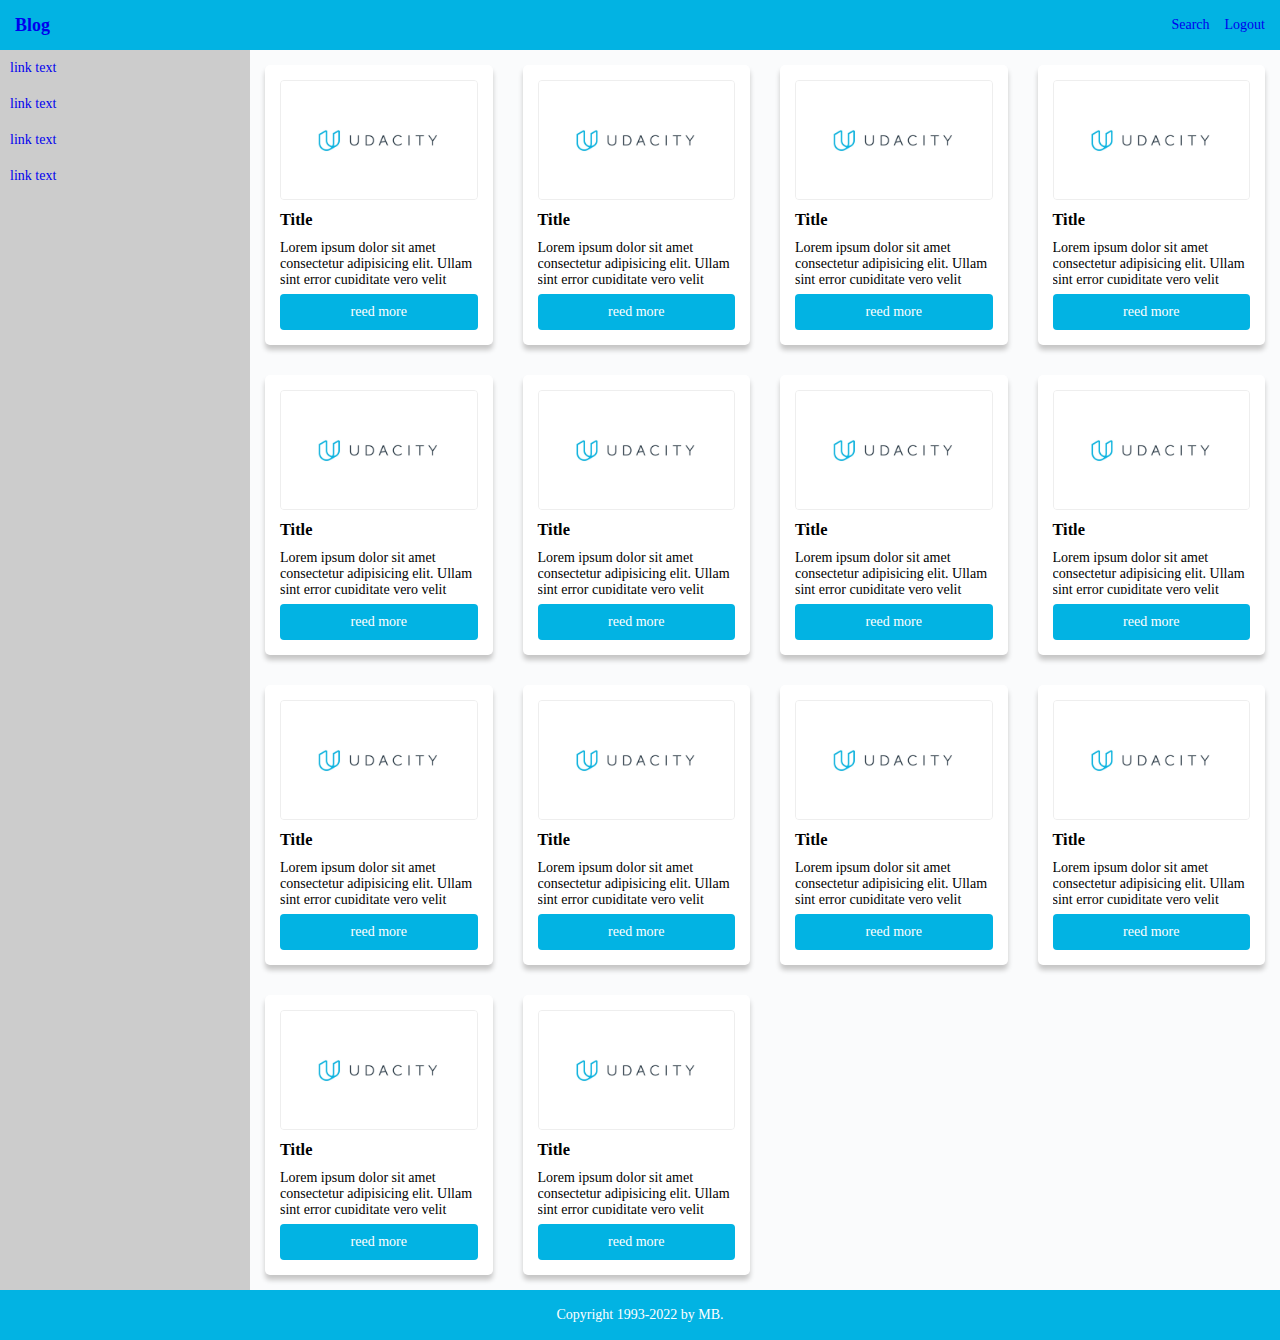
==== commit c55d45f7: "fix comments" ====
--- a/index.html
+++ b/index.html
@@ -14,16 +14,16 @@
         <!-- START: Header -->
         <header>
             <a href="./index.html" class="logo">Blog</span>
-            <nav>
-                <ul>
-                    <il>
-                        <a href='#'>Search</a>
-                    </il>
-                    <li>
-                        <a href='#'>Logout</a>
-                    </li>
-                </ul>
-            </nav>
+                <nav>
+                    <ul>
+                        <il>
+                            <a href='#'>Search</a>
+                        </il>
+                        <li>
+                            <a href='#'>Logout</a>
+                        </li>
+                    </ul>
+                </nav>
         </header>
         <!-- END: Header -->
         <!-- START: Side menu -->
@@ -42,349 +42,391 @@
                 <div class="col">
                     <!-- START: Card -->
                     <div class="card">
-                        <div class="image">
-                            <img src="images/udacity_branding_4x.webp" alt="image">
-                        </div>
-                        <div class="content">
-                            <h3>Title</h3>
-                            <p>Lorem ipsum dolor sit amet consectetur adipisicing elit. Ullam sint error cupiditate vero
-                                velit corrupti, aspernatur vel cum nobis culpa ducimus consequuntur perspiciatis quo
-                                ipsam.
-                                Dignissimos cum voluptas libero voluptates.
-                                In assumenda aliquam eveniet, nostrum corrupti accusantium voluptatibus similique
-                                reiciendis
-                                esse delectus voluptas explicabo doloribus laboriosam, veniam non praesentium architecto
-                                culpa illo laborum dicta cupiditate incidunt et mollitia? Earum, modi.
-                                Quae voluptates assumenda ea consequatur quas, iusto provident aspernatur commodi quia
-                                laborum quisquam soluta consectetur similique in nostrum alias ab repellat minus odit
-                                harum?
-                                Aut possimus voluptate suscipit. Iusto, recusandae?</p>
-                            <a href="./blog.html">reed more >></a>
-                        </div>
-                    </div>
-                    <!-- END: Card -->
-                </div>
-                <div class="col">
-                    <!-- START: Card -->
-                    <div class="card">
-                        <div class="image">
-                            <img src="images/udacity_branding_4x.webp" alt="image">
-                        </div>
-                        <div class="content">
-                            <h3>Title</h3>
-                            <p>Lorem ipsum dolor sit amet consectetur adipisicing elit. Ullam sint error cupiditate vero
-                                velit corrupti, aspernatur vel cum nobis culpa ducimus consequuntur perspiciatis quo
-                                ipsam.
-                                Dignissimos cum voluptas libero voluptates.
-                                In assumenda aliquam eveniet, nostrum corrupti accusantium voluptatibus similique
-                                reiciendis
-                                esse delectus voluptas explicabo doloribus laboriosam, veniam non praesentium architecto
-                                culpa illo laborum dicta cupiditate incidunt et mollitia? Earum, modi.
-                                Quae voluptates assumenda ea consequatur quas, iusto provident aspernatur commodi quia
-                                laborum quisquam soluta consectetur similique in nostrum alias ab repellat minus odit
-                                harum?
-                                Aut possimus voluptate suscipit. Iusto, recusandae?</p>
-                            <a href="./blog.html">reed more >></a>
-                        </div>
-                    </div>
-                    <!-- END: Card -->
-                </div>
-                <div class="col">
-                    <!-- START: Card -->
-                    <div class="card">
-                        <div class="image">
-                            <img src="images/udacity_branding_4x.webp" alt="image">
-                        </div>
-                        <div class="content">
-                            <h3>Title</h3>
-                            <p>Lorem ipsum dolor sit amet consectetur adipisicing elit. Ullam sint error cupiditate vero
-                                velit corrupti, aspernatur vel cum nobis culpa ducimus consequuntur perspiciatis quo
-                                ipsam.
-                                Dignissimos cum voluptas libero voluptates.
-                                In assumenda aliquam eveniet, nostrum corrupti accusantium voluptatibus similique
-                                reiciendis
-                                esse delectus voluptas explicabo doloribus laboriosam, veniam non praesentium architecto
-                                culpa illo laborum dicta cupiditate incidunt et mollitia? Earum, modi.
-                                Quae voluptates assumenda ea consequatur quas, iusto provident aspernatur commodi quia
-                                laborum quisquam soluta consectetur similique in nostrum alias ab repellat minus odit
-                                harum?
-                                Aut possimus voluptate suscipit. Iusto, recusandae?</p>
-                            <a href="./blog.html">reed more >></a>
-                        </div>
-                    </div>
-                    <!-- END: Card -->
-                </div>
-                <div class="col">
-                    <!-- START: Card -->
-                    <div class="card">
-                        <div class="image">
-                            <img src="images/udacity_branding_4x.webp" alt="image">
-                        </div>
-                        <div class="content">
-                            <h3>Title</h3>
-                            <p>Lorem ipsum dolor sit amet consectetur adipisicing elit. Ullam sint error cupiditate vero
-                                velit corrupti, aspernatur vel cum nobis culpa ducimus consequuntur perspiciatis quo
-                                ipsam.
-                                Dignissimos cum voluptas libero voluptates.
-                                In assumenda aliquam eveniet, nostrum corrupti accusantium voluptatibus similique
-                                reiciendis
-                                esse delectus voluptas explicabo doloribus laboriosam, veniam non praesentium architecto
-                                culpa illo laborum dicta cupiditate incidunt et mollitia? Earum, modi.
-                                Quae voluptates assumenda ea consequatur quas, iusto provident aspernatur commodi quia
-                                laborum quisquam soluta consectetur similique in nostrum alias ab repellat minus odit
-                                harum?
-                                Aut possimus voluptate suscipit. Iusto, recusandae?</p>
-                            <a href="./blog.html">reed more >></a>
-                        </div>
-                    </div>
-                    <!-- END: Card -->
-                </div>
-                <div class="col">
-                    <!-- START: Card -->
-                    <div class="card">
-                        <div class="image">
-                            <img src="images/udacity_branding_4x.webp" alt="image">
-                        </div>
-                        <div class="content">
-                            <h3>Title</h3>
-                            <p>Lorem ipsum dolor sit amet consectetur adipisicing elit. Ullam sint error cupiditate vero
-                                velit corrupti, aspernatur vel cum nobis culpa ducimus consequuntur perspiciatis quo
-                                ipsam.
-                                Dignissimos cum voluptas libero voluptates.
-                                In assumenda aliquam eveniet, nostrum corrupti accusantium voluptatibus similique
-                                reiciendis
-                                esse delectus voluptas explicabo doloribus laboriosam, veniam non praesentium architecto
-                                culpa illo laborum dicta cupiditate incidunt et mollitia? Earum, modi.
-                                Quae voluptates assumenda ea consequatur quas, iusto provident aspernatur commodi quia
-                                laborum quisquam soluta consectetur similique in nostrum alias ab repellat minus odit
-                                harum?
-                                Aut possimus voluptate suscipit. Iusto, recusandae?</p>
-                            <a href="./blog.html">reed more >></a>
-                        </div>
-                    </div>
-                    <!-- END: Card -->
-                </div>
-                <div class="col">
-                    <!-- START: Card -->
-                    <div class="card">
-                        <div class="image">
-                            <img src="images/udacity_branding_4x.webp" alt="image">
-                        </div>
-                        <div class="content">
-                            <h3>Title</h3>
-                            <p>Lorem ipsum dolor sit amet consectetur adipisicing elit. Ullam sint error cupiditate vero
-                                velit corrupti, aspernatur vel cum nobis culpa ducimus consequuntur perspiciatis quo
-                                ipsam.
-                                Dignissimos cum voluptas libero voluptates.
-                                In assumenda aliquam eveniet, nostrum corrupti accusantium voluptatibus similique
-                                reiciendis
-                                esse delectus voluptas explicabo doloribus laboriosam, veniam non praesentium architecto
-                                culpa illo laborum dicta cupiditate incidunt et mollitia? Earum, modi.
-                                Quae voluptates assumenda ea consequatur quas, iusto provident aspernatur commodi quia
-                                laborum quisquam soluta consectetur similique in nostrum alias ab repellat minus odit
-                                harum?
-                                Aut possimus voluptate suscipit. Iusto, recusandae?</p>
-                            <a href="./blog.html">reed more >></a>
-                        </div>
-                    </div>
-                    <!-- END: Card -->
-                </div>
-                <div class="col">
-                    <!-- START: Card -->
-                    <div class="card">
-                        <div class="image">
-                            <img src="images/udacity_branding_4x.webp" alt="image">
-                        </div>
-                        <div class="content">
-                            <h3>Title</h3>
-                            <p>Lorem ipsum dolor sit amet consectetur adipisicing elit. Ullam sint error cupiditate vero
-                                velit corrupti, aspernatur vel cum nobis culpa ducimus consequuntur perspiciatis quo
-                                ipsam.
-                                Dignissimos cum voluptas libero voluptates.
-                                In assumenda aliquam eveniet, nostrum corrupti accusantium voluptatibus similique
-                                reiciendis
-                                esse delectus voluptas explicabo doloribus laboriosam, veniam non praesentium architecto
-                                culpa illo laborum dicta cupiditate incidunt et mollitia? Earum, modi.
-                                Quae voluptates assumenda ea consequatur quas, iusto provident aspernatur commodi quia
-                                laborum quisquam soluta consectetur similique in nostrum alias ab repellat minus odit
-                                harum?
-                                Aut possimus voluptate suscipit. Iusto, recusandae?</p>
-                            <a href="./blog.html">reed more >></a>
-                        </div>
-                    </div>
-                    <!-- END: Card -->
-                </div>
-                <div class="col">
-                    <!-- START: Card -->
-                    <div class="card">
-                        <div class="image">
-                            <img src="images/udacity_branding_4x.webp" alt="image">
-                        </div>
-                        <div class="content">
-                            <h3>Title</h3>
-                            <p>Lorem ipsum dolor sit amet consectetur adipisicing elit. Ullam sint error cupiditate vero
-                                velit corrupti, aspernatur vel cum nobis culpa ducimus consequuntur perspiciatis quo
-                                ipsam.
-                                Dignissimos cum voluptas libero voluptates.
-                                In assumenda aliquam eveniet, nostrum corrupti accusantium voluptatibus similique
-                                reiciendis
-                                esse delectus voluptas explicabo doloribus laboriosam, veniam non praesentium architecto
-                                culpa illo laborum dicta cupiditate incidunt et mollitia? Earum, modi.
-                                Quae voluptates assumenda ea consequatur quas, iusto provident aspernatur commodi quia
-                                laborum quisquam soluta consectetur similique in nostrum alias ab repellat minus odit
-                                harum?
-                                Aut possimus voluptate suscipit. Iusto, recusandae?</p>
-                            <a href="./blog.html">reed more >></a>
-                        </div>
-                    </div>
-                    <!-- END: Card -->
-                </div>
-                <div class="col">
-                    <!-- START: Card -->
-                    <div class="card">
-                        <div class="image">
-                            <img src="images/udacity_branding_4x.webp" alt="image">
-                        </div>
-                        <div class="content">
-                            <h3>Title</h3>
-                            <p>Lorem ipsum dolor sit amet consectetur adipisicing elit. Ullam sint error cupiditate vero
-                                velit corrupti, aspernatur vel cum nobis culpa ducimus consequuntur perspiciatis quo
-                                ipsam.
-                                Dignissimos cum voluptas libero voluptates.
-                                In assumenda aliquam eveniet, nostrum corrupti accusantium voluptatibus similique
-                                reiciendis
-                                esse delectus voluptas explicabo doloribus laboriosam, veniam non praesentium architecto
-                                culpa illo laborum dicta cupiditate incidunt et mollitia? Earum, modi.
-                                Quae voluptates assumenda ea consequatur quas, iusto provident aspernatur commodi quia
-                                laborum quisquam soluta consectetur similique in nostrum alias ab repellat minus odit
-                                harum?
-                                Aut possimus voluptate suscipit. Iusto, recusandae?</p>
-                            <a href="./blog.html">reed more >></a>
-                        </div>
-                    </div>
-                    <!-- END: Card -->
-                </div>
-                <div class="col">
-                    <!-- START: Card -->
-                    <div class="card">
-                        <div class="image">
-                            <img src="images/udacity_branding_4x.webp" alt="image">
-                        </div>
-                        <div class="content">
-                            <h3>Title</h3>
-                            <p>Lorem ipsum dolor sit amet consectetur adipisicing elit. Ullam sint error cupiditate vero
-                                velit corrupti, aspernatur vel cum nobis culpa ducimus consequuntur perspiciatis quo
-                                ipsam.
-                                Dignissimos cum voluptas libero voluptates.
-                                In assumenda aliquam eveniet, nostrum corrupti accusantium voluptatibus similique
-                                reiciendis
-                                esse delectus voluptas explicabo doloribus laboriosam, veniam non praesentium architecto
-                                culpa illo laborum dicta cupiditate incidunt et mollitia? Earum, modi.
-                                Quae voluptates assumenda ea consequatur quas, iusto provident aspernatur commodi quia
-                                laborum quisquam soluta consectetur similique in nostrum alias ab repellat minus odit
-                                harum?
-                                Aut possimus voluptate suscipit. Iusto, recusandae?</p>
-                            <a href="./blog.html">reed more >></a>
-                        </div>
-                    </div>
-                    <!-- END: Card -->
-                </div>
-                <div class="col">
-                    <!-- START: Card -->
-                    <div class="card">
-                        <div class="image">
-                            <img src="images/udacity_branding_4x.webp" alt="image">
-                        </div>
-                        <div class="content">
-                            <h3>Title</h3>
-                            <p>Lorem ipsum dolor sit amet consectetur adipisicing elit. Ullam sint error cupiditate vero
-                                velit corrupti, aspernatur vel cum nobis culpa ducimus consequuntur perspiciatis quo
-                                ipsam.
-                                Dignissimos cum voluptas libero voluptates.
-                                In assumenda aliquam eveniet, nostrum corrupti accusantium voluptatibus similique
-                                reiciendis
-                                esse delectus voluptas explicabo doloribus laboriosam, veniam non praesentium architecto
-                                culpa illo laborum dicta cupiditate incidunt et mollitia? Earum, modi.
-                                Quae voluptates assumenda ea consequatur quas, iusto provident aspernatur commodi quia
-                                laborum quisquam soluta consectetur similique in nostrum alias ab repellat minus odit
-                                harum?
-                                Aut possimus voluptate suscipit. Iusto, recusandae?</p>
-                            <a href="./blog.html">reed more >></a>
-                        </div>
-                    </div>
-                    <!-- END: Card -->
-                </div>
-                <div class="col">
-                    <!-- START: Card -->
-                    <div class="card">
-                        <div class="image">
-                            <img src="images/udacity_branding_4x.webp" alt="image">
-                        </div>
-                        <div class="content">
-                            <h3>Title</h3>
-                            <p>Lorem ipsum dolor sit amet consectetur adipisicing elit. Ullam sint error cupiditate vero
-                                velit corrupti, aspernatur vel cum nobis culpa ducimus consequuntur perspiciatis quo
-                                ipsam.
-                                Dignissimos cum voluptas libero voluptates.
-                                In assumenda aliquam eveniet, nostrum corrupti accusantium voluptatibus similique
-                                reiciendis
-                                esse delectus voluptas explicabo doloribus laboriosam, veniam non praesentium architecto
-                                culpa illo laborum dicta cupiditate incidunt et mollitia? Earum, modi.
-                                Quae voluptates assumenda ea consequatur quas, iusto provident aspernatur commodi quia
-                                laborum quisquam soluta consectetur similique in nostrum alias ab repellat minus odit
-                                harum?
-                                Aut possimus voluptate suscipit. Iusto, recusandae?</p>
-                            <a href="./blog.html">reed more >></a>
-                        </div>
-                    </div>
-                    <!-- END: Card -->
-                </div>
-                <div class="col">
-                    <!-- START: Card -->
-                    <div class="card">
-                        <div class="image">
-                            <img src="images/udacity_branding_4x.webp" alt="image">
-                        </div>
-                        <div class="content">
-                            <h3>Title</h3>
-                            <p>Lorem ipsum dolor sit amet consectetur adipisicing elit. Ullam sint error cupiditate vero
-                                velit corrupti, aspernatur vel cum nobis culpa ducimus consequuntur perspiciatis quo
-                                ipsam.
-                                Dignissimos cum voluptas libero voluptates.
-                                In assumenda aliquam eveniet, nostrum corrupti accusantium voluptatibus similique
-                                reiciendis
-                                esse delectus voluptas explicabo doloribus laboriosam, veniam non praesentium architecto
-                                culpa illo laborum dicta cupiditate incidunt et mollitia? Earum, modi.
-                                Quae voluptates assumenda ea consequatur quas, iusto provident aspernatur commodi quia
-                                laborum quisquam soluta consectetur similique in nostrum alias ab repellat minus odit
-                                harum?
-                                Aut possimus voluptate suscipit. Iusto, recusandae?</p>
-                            <a href="./blog.html">reed more >></a>
-                        </div>
-                    </div>
-                    <!-- END: Card -->
-                </div>
-                <div class="col">
-                    <!-- START: Card -->
-                    <div class="card">
-                        <div class="image">
-                            <img src="images/udacity_branding_4x.webp" alt="image">
-                        </div>
-                        <div class="content">
-                            <h3>Title</h3>
-                            <p>Lorem ipsum dolor sit amet consectetur adipisicing elit. Ullam sint error cupiditate vero
-                                velit corrupti, aspernatur vel cum nobis culpa ducimus consequuntur perspiciatis quo
-                                ipsam.
-                                Dignissimos cum voluptas libero voluptates.
-                                In assumenda aliquam eveniet, nostrum corrupti accusantium voluptatibus similique
-                                reiciendis
-                                esse delectus voluptas explicabo doloribus laboriosam, veniam non praesentium architecto
-                                culpa illo laborum dicta cupiditate incidunt et mollitia? Earum, modi.
-                                Quae voluptates assumenda ea consequatur quas, iusto provident aspernatur commodi quia
-                                laborum quisquam soluta consectetur similique in nostrum alias ab repellat minus odit
-                                harum?
-                                Aut possimus voluptate suscipit. Iusto, recusandae?</p>
-                            <a href="./blog.html">reed more >></a>
+                        <figure class="image">
+                            <img src="images/udacity_branding_4x.webp" alt="image">
+                            <figcaption>Lorem ipsum dolor sit amet consectetur adipisicing elit. Ullam sint error
+                                cupiditate vero
+                                velit corrupti</figcaption>
+                        </figure>
+                        <div class="content">
+                            <h3>Title</h3>
+                            <p>Lorem ipsum dolor sit amet consectetur adipisicing elit. Ullam sint error cupiditate vero
+                                velit corrupti, aspernatur vel cum nobis culpa ducimus consequuntur perspiciatis quo
+                                ipsam.
+                                Dignissimos cum voluptas libero voluptates.
+                                In assumenda aliquam eveniet, nostrum corrupti accusantium voluptatibus similique
+                                reiciendis
+                                esse delectus voluptas explicabo doloribus laboriosam, veniam non praesentium architecto
+                                culpa illo laborum dicta cupiditate incidunt et mollitia? Earum, modi.
+                                Quae voluptates assumenda ea consequatur quas, iusto provident aspernatur commodi quia
+                                laborum quisquam soluta consectetur similique in nostrum alias ab repellat minus odit
+                                harum?
+                                Aut possimus voluptate suscipit. Iusto, recusandae?</p>
+                            <a class="btn" href="./blog.html">reed more</a>
+                        </div>
+                    </div>
+                    <!-- END: Card -->
+                </div>
+                <div class="col">
+                    <!-- START: Card -->
+                    <div class="card">
+                        <figure class="image">
+                            <img src="images/udacity_branding_4x.webp" alt="image">
+                            <figcaption>Lorem ipsum dolor sit amet consectetur adipisicing elit. Ullam sint error
+                                cupiditate vero
+                                velit corrupti</figcaption>
+                        </figure>
+                        <div class="content">
+                            <h3>Title</h3>
+                            <p>Lorem ipsum dolor sit amet consectetur adipisicing elit. Ullam sint error cupiditate vero
+                                velit corrupti, aspernatur vel cum nobis culpa ducimus consequuntur perspiciatis quo
+                                ipsam.
+                                Dignissimos cum voluptas libero voluptates.
+                                In assumenda aliquam eveniet, nostrum corrupti accusantium voluptatibus similique
+                                reiciendis
+                                esse delectus voluptas explicabo doloribus laboriosam, veniam non praesentium architecto
+                                culpa illo laborum dicta cupiditate incidunt et mollitia? Earum, modi.
+                                Quae voluptates assumenda ea consequatur quas, iusto provident aspernatur commodi quia
+                                laborum quisquam soluta consectetur similique in nostrum alias ab repellat minus odit
+                                harum?
+                                Aut possimus voluptate suscipit. Iusto, recusandae?</p>
+                            <a class="btn" href="./blog.html">reed more</a>
+                        </div>
+                    </div>
+                    <!-- END: Card -->
+                </div>
+                <div class="col">
+                    <!-- START: Card -->
+                    <div class="card">
+                        <figure class="image">
+                            <img src="images/udacity_branding_4x.webp" alt="image">
+                            <figcaption>Lorem ipsum dolor sit amet consectetur adipisicing elit. Ullam sint error
+                                cupiditate vero
+                                velit corrupti</figcaption>
+                        </figure>
+                        <div class="content">
+                            <h3>Title</h3>
+                            <p>Lorem ipsum dolor sit amet consectetur adipisicing elit. Ullam sint error cupiditate vero
+                                velit corrupti, aspernatur vel cum nobis culpa ducimus consequuntur perspiciatis quo
+                                ipsam.
+                                Dignissimos cum voluptas libero voluptates.
+                                In assumenda aliquam eveniet, nostrum corrupti accusantium voluptatibus similique
+                                reiciendis
+                                esse delectus voluptas explicabo doloribus laboriosam, veniam non praesentium architecto
+                                culpa illo laborum dicta cupiditate incidunt et mollitia? Earum, modi.
+                                Quae voluptates assumenda ea consequatur quas, iusto provident aspernatur commodi quia
+                                laborum quisquam soluta consectetur similique in nostrum alias ab repellat minus odit
+                                harum?
+                                Aut possimus voluptate suscipit. Iusto, recusandae?</p>
+                            <a class="btn" href="./blog.html">reed more</a>
+                        </div>
+                    </div>
+                    <!-- END: Card -->
+                </div>
+                <div class="col">
+                    <!-- START: Card -->
+                    <div class="card">
+                        <figure class="image">
+                            <img src="images/udacity_branding_4x.webp" alt="image">
+                            <figcaption>Lorem ipsum dolor sit amet consectetur adipisicing elit. Ullam sint error
+                                cupiditate vero
+                                velit corrupti</figcaption>
+                        </figure>
+                        <div class="content">
+                            <h3>Title</h3>
+                            <p>Lorem ipsum dolor sit amet consectetur adipisicing elit. Ullam sint error cupiditate vero
+                                velit corrupti, aspernatur vel cum nobis culpa ducimus consequuntur perspiciatis quo
+                                ipsam.
+                                Dignissimos cum voluptas libero voluptates.
+                                In assumenda aliquam eveniet, nostrum corrupti accusantium voluptatibus similique
+                                reiciendis
+                                esse delectus voluptas explicabo doloribus laboriosam, veniam non praesentium architecto
+                                culpa illo laborum dicta cupiditate incidunt et mollitia? Earum, modi.
+                                Quae voluptates assumenda ea consequatur quas, iusto provident aspernatur commodi quia
+                                laborum quisquam soluta consectetur similique in nostrum alias ab repellat minus odit
+                                harum?
+                                Aut possimus voluptate suscipit. Iusto, recusandae?</p>
+                            <a class="btn" href="./blog.html">reed more</a>
+                        </div>
+                    </div>
+                    <!-- END: Card -->
+                </div>
+                <div class="col">
+                    <!-- START: Card -->
+                    <div class="card">
+                        <figure class="image">
+                            <img src="images/udacity_branding_4x.webp" alt="image">
+                            <figcaption>Lorem ipsum dolor sit amet consectetur adipisicing elit. Ullam sint error
+                                cupiditate vero
+                                velit corrupti</figcaption>
+                        </figure>
+                        <div class="content">
+                            <h3>Title</h3>
+                            <p>Lorem ipsum dolor sit amet consectetur adipisicing elit. Ullam sint error cupiditate vero
+                                velit corrupti, aspernatur vel cum nobis culpa ducimus consequuntur perspiciatis quo
+                                ipsam.
+                                Dignissimos cum voluptas libero voluptates.
+                                In assumenda aliquam eveniet, nostrum corrupti accusantium voluptatibus similique
+                                reiciendis
+                                esse delectus voluptas explicabo doloribus laboriosam, veniam non praesentium architecto
+                                culpa illo laborum dicta cupiditate incidunt et mollitia? Earum, modi.
+                                Quae voluptates assumenda ea consequatur quas, iusto provident aspernatur commodi quia
+                                laborum quisquam soluta consectetur similique in nostrum alias ab repellat minus odit
+                                harum?
+                                Aut possimus voluptate suscipit. Iusto, recusandae?</p>
+                            <a class="btn" href="./blog.html">reed more</a>
+                        </div>
+                    </div>
+                    <!-- END: Card -->
+                </div>
+                <div class="col">
+                    <!-- START: Card -->
+                    <div class="card">
+                        <figure class="image">
+                            <img src="images/udacity_branding_4x.webp" alt="image">
+                            <figcaption>Lorem ipsum dolor sit amet consectetur adipisicing elit. Ullam sint error
+                                cupiditate vero
+                                velit corrupti</figcaption>
+                        </figure>
+                        <div class="content">
+                            <h3>Title</h3>
+                            <p>Lorem ipsum dolor sit amet consectetur adipisicing elit. Ullam sint error cupiditate vero
+                                velit corrupti, aspernatur vel cum nobis culpa ducimus consequuntur perspiciatis quo
+                                ipsam.
+                                Dignissimos cum voluptas libero voluptates.
+                                In assumenda aliquam eveniet, nostrum corrupti accusantium voluptatibus similique
+                                reiciendis
+                                esse delectus voluptas explicabo doloribus laboriosam, veniam non praesentium architecto
+                                culpa illo laborum dicta cupiditate incidunt et mollitia? Earum, modi.
+                                Quae voluptates assumenda ea consequatur quas, iusto provident aspernatur commodi quia
+                                laborum quisquam soluta consectetur similique in nostrum alias ab repellat minus odit
+                                harum?
+                                Aut possimus voluptate suscipit. Iusto, recusandae?</p>
+                            <a class="btn" href="./blog.html">reed more</a>
+                        </div>
+                    </div>
+                    <!-- END: Card -->
+                </div>
+                <div class="col">
+                    <!-- START: Card -->
+                    <div class="card">
+                        <figure class="image">
+                            <img src="images/udacity_branding_4x.webp" alt="image">
+                            <figcaption>Lorem ipsum dolor sit amet consectetur adipisicing elit. Ullam sint error
+                                cupiditate vero
+                                velit corrupti</figcaption>
+                        </figure>
+                        <div class="content">
+                            <h3>Title</h3>
+                            <p>Lorem ipsum dolor sit amet consectetur adipisicing elit. Ullam sint error cupiditate vero
+                                velit corrupti, aspernatur vel cum nobis culpa ducimus consequuntur perspiciatis quo
+                                ipsam.
+                                Dignissimos cum voluptas libero voluptates.
+                                In assumenda aliquam eveniet, nostrum corrupti accusantium voluptatibus similique
+                                reiciendis
+                                esse delectus voluptas explicabo doloribus laboriosam, veniam non praesentium architecto
+                                culpa illo laborum dicta cupiditate incidunt et mollitia? Earum, modi.
+                                Quae voluptates assumenda ea consequatur quas, iusto provident aspernatur commodi quia
+                                laborum quisquam soluta consectetur similique in nostrum alias ab repellat minus odit
+                                harum?
+                                Aut possimus voluptate suscipit. Iusto, recusandae?</p>
+                            <a class="btn" href="./blog.html">reed more</a>
+                        </div>
+                    </div>
+                    <!-- END: Card -->
+                </div>
+                <div class="col">
+                    <!-- START: Card -->
+                    <div class="card">
+                        <figure class="image">
+                            <img src="images/udacity_branding_4x.webp" alt="image">
+                            <figcaption>Lorem ipsum dolor sit amet consectetur adipisicing elit. Ullam sint error
+                                cupiditate vero
+                                velit corrupti</figcaption>
+                        </figure>
+                        <div class="content">
+                            <h3>Title</h3>
+                            <p>Lorem ipsum dolor sit amet consectetur adipisicing elit. Ullam sint error cupiditate vero
+                                velit corrupti, aspernatur vel cum nobis culpa ducimus consequuntur perspiciatis quo
+                                ipsam.
+                                Dignissimos cum voluptas libero voluptates.
+                                In assumenda aliquam eveniet, nostrum corrupti accusantium voluptatibus similique
+                                reiciendis
+                                esse delectus voluptas explicabo doloribus laboriosam, veniam non praesentium architecto
+                                culpa illo laborum dicta cupiditate incidunt et mollitia? Earum, modi.
+                                Quae voluptates assumenda ea consequatur quas, iusto provident aspernatur commodi quia
+                                laborum quisquam soluta consectetur similique in nostrum alias ab repellat minus odit
+                                harum?
+                                Aut possimus voluptate suscipit. Iusto, recusandae?</p>
+                            <a class="btn" href="./blog.html">reed more</a>
+                        </div>
+                    </div>
+                    <!-- END: Card -->
+                </div>
+                <div class="col">
+                    <!-- START: Card -->
+                    <div class="card">
+                        <figure class="image">
+                            <img src="images/udacity_branding_4x.webp" alt="image">
+                            <figcaption>Lorem ipsum dolor sit amet consectetur adipisicing elit. Ullam sint error
+                                cupiditate vero
+                                velit corrupti</figcaption>
+                        </figure>
+                        <div class="content">
+                            <h3>Title</h3>
+                            <p>Lorem ipsum dolor sit amet consectetur adipisicing elit. Ullam sint error cupiditate vero
+                                velit corrupti, aspernatur vel cum nobis culpa ducimus consequuntur perspiciatis quo
+                                ipsam.
+                                Dignissimos cum voluptas libero voluptates.
+                                In assumenda aliquam eveniet, nostrum corrupti accusantium voluptatibus similique
+                                reiciendis
+                                esse delectus voluptas explicabo doloribus laboriosam, veniam non praesentium architecto
+                                culpa illo laborum dicta cupiditate incidunt et mollitia? Earum, modi.
+                                Quae voluptates assumenda ea consequatur quas, iusto provident aspernatur commodi quia
+                                laborum quisquam soluta consectetur similique in nostrum alias ab repellat minus odit
+                                harum?
+                                Aut possimus voluptate suscipit. Iusto, recusandae?</p>
+                            <a class="btn" href="./blog.html">reed more</a>
+                        </div>
+                    </div>
+                    <!-- END: Card -->
+                </div>
+                <div class="col">
+                    <!-- START: Card -->
+                    <div class="card">
+                        <figure class="image">
+                            <img src="images/udacity_branding_4x.webp" alt="image">
+                            <figcaption>Lorem ipsum dolor sit amet consectetur adipisicing elit. Ullam sint error
+                                cupiditate vero
+                                velit corrupti</figcaption>
+                        </figure>
+                        <div class="content">
+                            <h3>Title</h3>
+                            <p>Lorem ipsum dolor sit amet consectetur adipisicing elit. Ullam sint error cupiditate vero
+                                velit corrupti, aspernatur vel cum nobis culpa ducimus consequuntur perspiciatis quo
+                                ipsam.
+                                Dignissimos cum voluptas libero voluptates.
+                                In assumenda aliquam eveniet, nostrum corrupti accusantium voluptatibus similique
+                                reiciendis
+                                esse delectus voluptas explicabo doloribus laboriosam, veniam non praesentium architecto
+                                culpa illo laborum dicta cupiditate incidunt et mollitia? Earum, modi.
+                                Quae voluptates assumenda ea consequatur quas, iusto provident aspernatur commodi quia
+                                laborum quisquam soluta consectetur similique in nostrum alias ab repellat minus odit
+                                harum?
+                                Aut possimus voluptate suscipit. Iusto, recusandae?</p>
+                            <a class="btn" href="./blog.html">reed more</a>
+                        </div>
+                    </div>
+                    <!-- END: Card -->
+                </div>
+                <div class="col">
+                    <!-- START: Card -->
+                    <div class="card">
+                        <figure class="image">
+                            <img src="images/udacity_branding_4x.webp" alt="image">
+                            <figcaption>Lorem ipsum dolor sit amet consectetur adipisicing elit. Ullam sint error
+                                cupiditate vero
+                                velit corrupti</figcaption>
+                        </figure>
+                        <div class="content">
+                            <h3>Title</h3>
+                            <p>Lorem ipsum dolor sit amet consectetur adipisicing elit. Ullam sint error cupiditate vero
+                                velit corrupti, aspernatur vel cum nobis culpa ducimus consequuntur perspiciatis quo
+                                ipsam.
+                                Dignissimos cum voluptas libero voluptates.
+                                In assumenda aliquam eveniet, nostrum corrupti accusantium voluptatibus similique
+                                reiciendis
+                                esse delectus voluptas explicabo doloribus laboriosam, veniam non praesentium architecto
+                                culpa illo laborum dicta cupiditate incidunt et mollitia? Earum, modi.
+                                Quae voluptates assumenda ea consequatur quas, iusto provident aspernatur commodi quia
+                                laborum quisquam soluta consectetur similique in nostrum alias ab repellat minus odit
+                                harum?
+                                Aut possimus voluptate suscipit. Iusto, recusandae?</p>
+                            <a class="btn" href="./blog.html">reed more</a>
+                        </div>
+                    </div>
+                    <!-- END: Card -->
+                </div>
+                <div class="col">
+                    <!-- START: Card -->
+                    <div class="card">
+                        <figure class="image">
+                            <img src="images/udacity_branding_4x.webp" alt="image">
+                            <figcaption>Lorem ipsum dolor sit amet consectetur adipisicing elit. Ullam sint error
+                                cupiditate vero
+                                velit corrupti</figcaption>
+                        </figure>
+                        <div class="content">
+                            <h3>Title</h3>
+                            <p>Lorem ipsum dolor sit amet consectetur adipisicing elit. Ullam sint error cupiditate vero
+                                velit corrupti, aspernatur vel cum nobis culpa ducimus consequuntur perspiciatis quo
+                                ipsam.
+                                Dignissimos cum voluptas libero voluptates.
+                                In assumenda aliquam eveniet, nostrum corrupti accusantium voluptatibus similique
+                                reiciendis
+                                esse delectus voluptas explicabo doloribus laboriosam, veniam non praesentium architecto
+                                culpa illo laborum dicta cupiditate incidunt et mollitia? Earum, modi.
+                                Quae voluptates assumenda ea consequatur quas, iusto provident aspernatur commodi quia
+                                laborum quisquam soluta consectetur similique in nostrum alias ab repellat minus odit
+                                harum?
+                                Aut possimus voluptate suscipit. Iusto, recusandae?</p>
+                            <a class="btn" href="./blog.html">reed more</a>
+                        </div>
+                    </div>
+                    <!-- END: Card -->
+                </div>
+                <div class="col">
+                    <!-- START: Card -->
+                    <div class="card">
+                        <figure class="image">
+                            <img src="images/udacity_branding_4x.webp" alt="image">
+                            <figcaption>Lorem ipsum dolor sit amet consectetur adipisicing elit. Ullam sint error
+                                cupiditate vero
+                                velit corrupti</figcaption>
+                        </figure>
+                        <div class="content">
+                            <h3>Title</h3>
+                            <p>Lorem ipsum dolor sit amet consectetur adipisicing elit. Ullam sint error cupiditate vero
+                                velit corrupti, aspernatur vel cum nobis culpa ducimus consequuntur perspiciatis quo
+                                ipsam.
+                                Dignissimos cum voluptas libero voluptates.
+                                In assumenda aliquam eveniet, nostrum corrupti accusantium voluptatibus similique
+                                reiciendis
+                                esse delectus voluptas explicabo doloribus laboriosam, veniam non praesentium architecto
+                                culpa illo laborum dicta cupiditate incidunt et mollitia? Earum, modi.
+                                Quae voluptates assumenda ea consequatur quas, iusto provident aspernatur commodi quia
+                                laborum quisquam soluta consectetur similique in nostrum alias ab repellat minus odit
+                                harum?
+                                Aut possimus voluptate suscipit. Iusto, recusandae?</p>
+                            <a class="btn" href="./blog.html">reed more</a>
+                        </div>
+                    </div>
+                    <!-- END: Card -->
+                </div>
+                <div class="col">
+                    <!-- START: Card -->
+                    <div class="card">
+                        <figure class="image">
+                            <img src="images/udacity_branding_4x.webp" alt="image">
+                            <figcaption>Lorem ipsum dolor sit amet consectetur adipisicing elit. Ullam sint error
+                                cupiditate vero
+                                velit corrupti</figcaption>
+                        </figure>
+                        <div class="content">
+                            <h3>Title</h3>
+                            <p>Lorem ipsum dolor sit amet consectetur adipisicing elit. Ullam sint error cupiditate vero
+                                velit corrupti, aspernatur vel cum nobis culpa ducimus consequuntur perspiciatis quo
+                                ipsam.
+                                Dignissimos cum voluptas libero voluptates.
+                                In assumenda aliquam eveniet, nostrum corrupti accusantium voluptatibus similique
+                                reiciendis
+                                esse delectus voluptas explicabo doloribus laboriosam, veniam non praesentium architecto
+                                culpa illo laborum dicta cupiditate incidunt et mollitia? Earum, modi.
+                                Quae voluptates assumenda ea consequatur quas, iusto provident aspernatur commodi quia
+                                laborum quisquam soluta consectetur similique in nostrum alias ab repellat minus odit
+                                harum?
+                                Aut possimus voluptate suscipit. Iusto, recusandae?</p>
+                            <a class="btn" href="./blog.html">reed more</a>
                         </div>
                     </div>
                     <!-- END: Card -->
--- a/css/index.css
+++ b/css/index.css
@@ -1,3 +1,5 @@
 @import 'generalStyles.css';
 @import 'cardStyles.css';
 @import 'mediaHandler.css';
+@import 'typografy.css';
+@import 'autherInfo.css';
